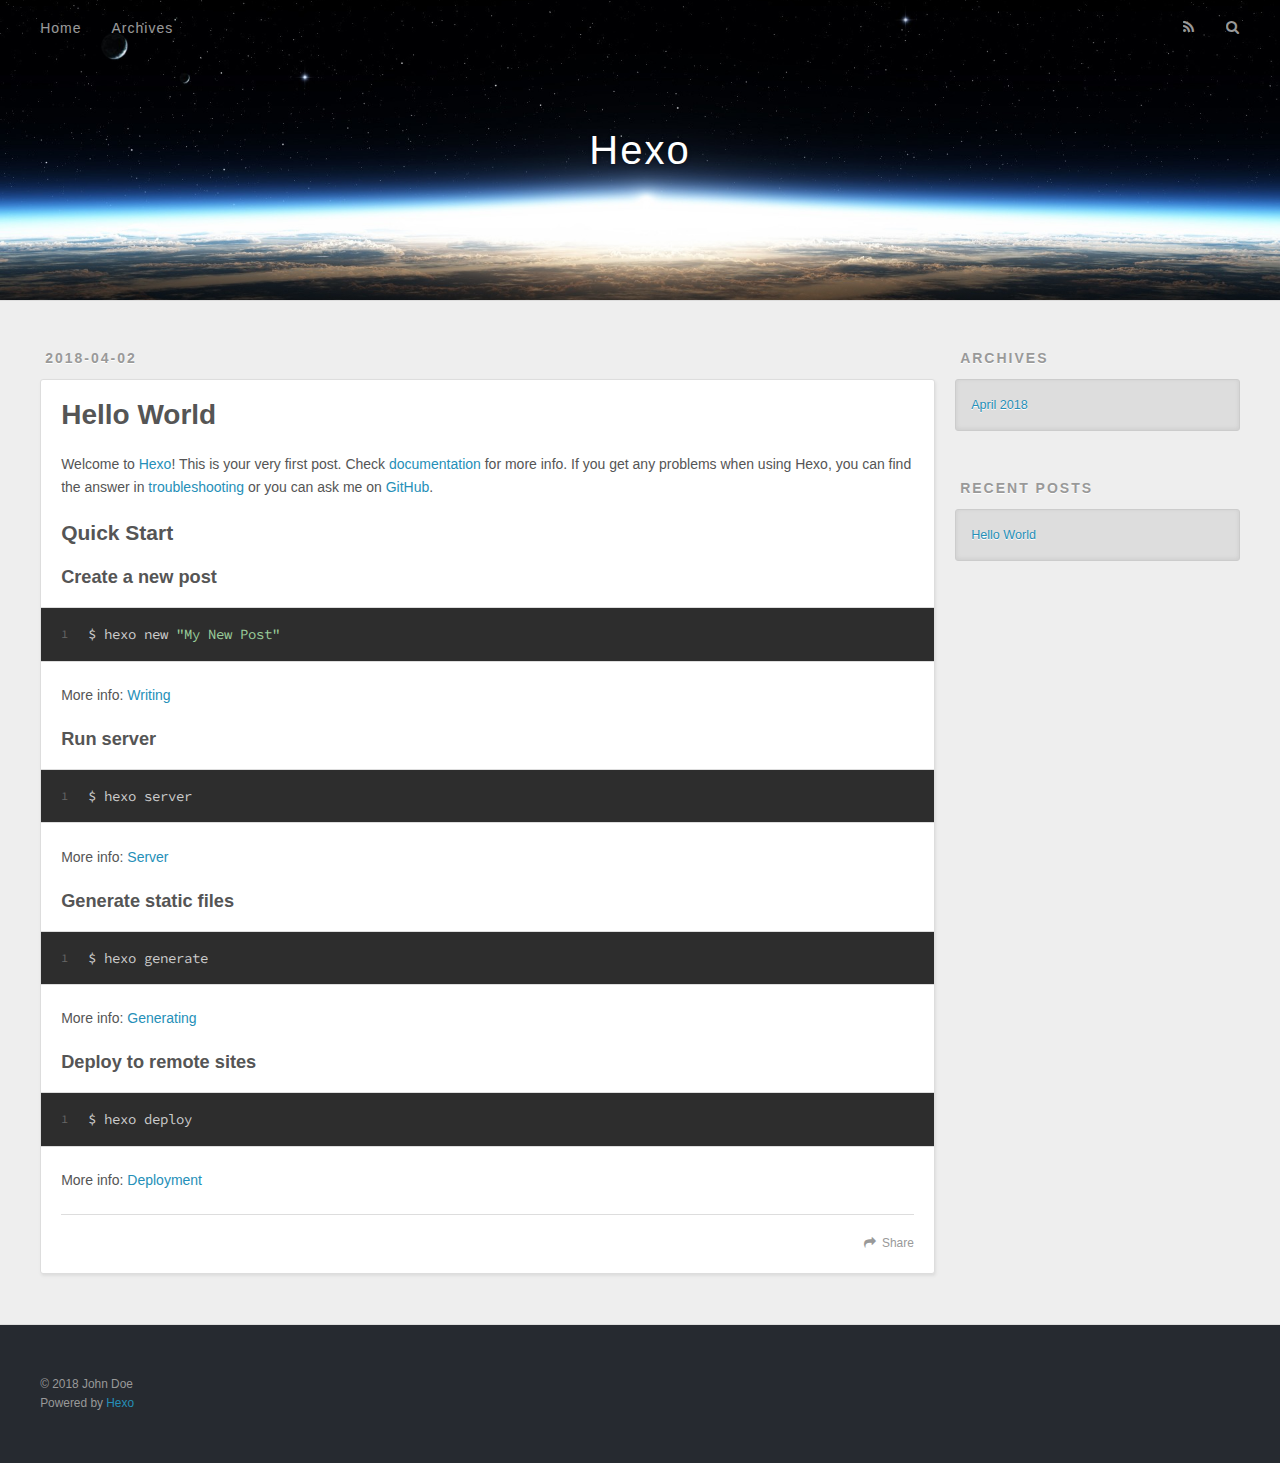
==== index.html @ 33c856c6 "Site updated: 2018-04-02 13:16:21" ====
<!DOCTYPE html>
<html>
<head>
  <meta charset="utf-8">
  

  
  <title>Hexo</title>
  <meta name="viewport" content="width=device-width, initial-scale=1, maximum-scale=1">
  <meta property="og:type" content="website">
<meta property="og:title" content="Hexo">
<meta property="og:url" content="http://yoursite.com/index.html">
<meta property="og:site_name" content="Hexo">
<meta property="og:locale" content="default">
<meta name="twitter:card" content="summary">
<meta name="twitter:title" content="Hexo">
  
    <link rel="alternate" href="/atom.xml" title="Hexo" type="application/atom+xml">
  
  
    <link rel="icon" href="/favicon.png">
  
  
    <link href="//fonts.googleapis.com/css?family=Source+Code+Pro" rel="stylesheet" type="text/css">
  
  <link rel="stylesheet" href="/css/style.css">
</head>

<body>
  <div id="container">
    <div id="wrap">
      <header id="header">
  <div id="banner"></div>
  <div id="header-outer" class="outer">
    <div id="header-title" class="inner">
      <h1 id="logo-wrap">
        <a href="/" id="logo">Hexo</a>
      </h1>
      
    </div>
    <div id="header-inner" class="inner">
      <nav id="main-nav">
        <a id="main-nav-toggle" class="nav-icon"></a>
        
          <a class="main-nav-link" href="/">Home</a>
        
          <a class="main-nav-link" href="/archives">Archives</a>
        
      </nav>
      <nav id="sub-nav">
        
          <a id="nav-rss-link" class="nav-icon" href="/atom.xml" title="RSS Feed"></a>
        
        <a id="nav-search-btn" class="nav-icon" title="Search"></a>
      </nav>
      <div id="search-form-wrap">
        <form action="//google.com/search" method="get" accept-charset="UTF-8" class="search-form"><input type="search" name="q" class="search-form-input" placeholder="Search"><button type="submit" class="search-form-submit">&#xF002;</button><input type="hidden" name="sitesearch" value="http://yoursite.com"></form>
      </div>
    </div>
  </div>
</header>
      <div class="outer">
        <section id="main">
  
    <article id="post-hello-world" class="article article-type-post" itemscope itemprop="blogPost">
  <div class="article-meta">
    <a href="/2018/04/02/hello-world/" class="article-date">
  <time datetime="2018-04-02T04:50:58.393Z" itemprop="datePublished">2018-04-02</time>
</a>
    
  </div>
  <div class="article-inner">
    
    
      <header class="article-header">
        
  
    <h1 itemprop="name">
      <a class="article-title" href="/2018/04/02/hello-world/">Hello World</a>
    </h1>
  

      </header>
    
    <div class="article-entry" itemprop="articleBody">
      
        <p>Welcome to <a href="https://hexo.io/" target="_blank" rel="noopener">Hexo</a>! This is your very first post. Check <a href="https://hexo.io/docs/" target="_blank" rel="noopener">documentation</a> for more info. If you get any problems when using Hexo, you can find the answer in <a href="https://hexo.io/docs/troubleshooting.html" target="_blank" rel="noopener">troubleshooting</a> or you can ask me on <a href="https://github.com/hexojs/hexo/issues" target="_blank" rel="noopener">GitHub</a>.</p>
<h2 id="Quick-Start"><a href="#Quick-Start" class="headerlink" title="Quick Start"></a>Quick Start</h2><h3 id="Create-a-new-post"><a href="#Create-a-new-post" class="headerlink" title="Create a new post"></a>Create a new post</h3><figure class="highlight bash"><table><tr><td class="gutter"><pre><span class="line">1</span><br></pre></td><td class="code"><pre><span class="line">$ hexo new <span class="string">"My New Post"</span></span><br></pre></td></tr></table></figure>
<p>More info: <a href="https://hexo.io/docs/writing.html" target="_blank" rel="noopener">Writing</a></p>
<h3 id="Run-server"><a href="#Run-server" class="headerlink" title="Run server"></a>Run server</h3><figure class="highlight bash"><table><tr><td class="gutter"><pre><span class="line">1</span><br></pre></td><td class="code"><pre><span class="line">$ hexo server</span><br></pre></td></tr></table></figure>
<p>More info: <a href="https://hexo.io/docs/server.html" target="_blank" rel="noopener">Server</a></p>
<h3 id="Generate-static-files"><a href="#Generate-static-files" class="headerlink" title="Generate static files"></a>Generate static files</h3><figure class="highlight bash"><table><tr><td class="gutter"><pre><span class="line">1</span><br></pre></td><td class="code"><pre><span class="line">$ hexo generate</span><br></pre></td></tr></table></figure>
<p>More info: <a href="https://hexo.io/docs/generating.html" target="_blank" rel="noopener">Generating</a></p>
<h3 id="Deploy-to-remote-sites"><a href="#Deploy-to-remote-sites" class="headerlink" title="Deploy to remote sites"></a>Deploy to remote sites</h3><figure class="highlight bash"><table><tr><td class="gutter"><pre><span class="line">1</span><br></pre></td><td class="code"><pre><span class="line">$ hexo deploy</span><br></pre></td></tr></table></figure>
<p>More info: <a href="https://hexo.io/docs/deployment.html" target="_blank" rel="noopener">Deployment</a></p>

      
    </div>
    <footer class="article-footer">
      <a data-url="http://yoursite.com/2018/04/02/hello-world/" data-id="cjfhs3xz0000000vceqm53twm" class="article-share-link">Share</a>
      
      
    </footer>
  </div>
  
</article>


  


</section>
        
          <aside id="sidebar">
  
    

  
    

  
    
  
    
  <div class="widget-wrap">
    <h3 class="widget-title">Archives</h3>
    <div class="widget">
      <ul class="archive-list"><li class="archive-list-item"><a class="archive-list-link" href="/archives/2018/04/">April 2018</a></li></ul>
    </div>
  </div>


  
    
  <div class="widget-wrap">
    <h3 class="widget-title">Recent Posts</h3>
    <div class="widget">
      <ul>
        
          <li>
            <a href="/2018/04/02/hello-world/">Hello World</a>
          </li>
        
      </ul>
    </div>
  </div>

  
</aside>
        
      </div>
      <footer id="footer">
  
  <div class="outer">
    <div id="footer-info" class="inner">
      &copy; 2018 John Doe<br>
      Powered by <a href="http://hexo.io/" target="_blank">Hexo</a>
    </div>
  </div>
</footer>
    </div>
    <nav id="mobile-nav">
  
    <a href="/" class="mobile-nav-link">Home</a>
  
    <a href="/archives" class="mobile-nav-link">Archives</a>
  
</nav>
    

<script src="//ajax.googleapis.com/ajax/libs/jquery/2.0.3/jquery.min.js"></script>


  <link rel="stylesheet" href="/fancybox/jquery.fancybox.css">
  <script src="/fancybox/jquery.fancybox.pack.js"></script>


<script src="/js/script.js"></script>



  </div>
</body>
</html>
---- css/style.css ----
body {
  width: 100%;
}
body:before,
body:after {
  content: "";
  display: table;
}
body:after {
  clear: both;
}
html,
body,
div,
span,
applet,
object,
iframe,
h1,
h2,
h3,
h4,
h5,
h6,
p,
blockquote,
pre,
a,
abbr,
acronym,
address,
big,
cite,
code,
del,
dfn,
em,
img,
ins,
kbd,
q,
s,
samp,
small,
strike,
strong,
sub,
sup,
tt,
var,
dl,
dt,
dd,
ol,
ul,
li,
fieldset,
form,
label,
legend,
table,
caption,
tbody,
tfoot,
thead,
tr,
th,
td {
  margin: 0;
  padding: 0;
  border: 0;
  outline: 0;
  font-weight: inherit;
  font-style: inherit;
  font-family: inherit;
  font-size: 100%;
  vertical-align: baseline;
}
body {
  line-height: 1;
  color: #000;
  background: #fff;
}
ol,
ul {
  list-style: none;
}
table {
  border-collapse: separate;
  border-spacing: 0;
  vertical-align: middle;
}
caption,
th,
td {
  text-align: left;
  font-weight: normal;
  vertical-align: middle;
}
a img {
  border: none;
}
input,
button {
  margin: 0;
  padding: 0;
}
input::-moz-focus-inner,
button::-moz-focus-inner {
  border: 0;
  padding: 0;
}
@font-face {
  font-family: FontAwesome;
  font-style: normal;
  font-weight: normal;
  src: url("fonts/fontawesome-webfont.eot?v=#4.0.3");
  src: url("fonts/fontawesome-webfont.eot?#iefix&v=#4.0.3") format("embedded-opentype"), url("fonts/fontawesome-webfont.woff?v=#4.0.3") format("woff"), url("fonts/fontawesome-webfont.ttf?v=#4.0.3") format("truetype"), url("fonts/fontawesome-webfont.svg#fontawesomeregular?v=#4.0.3") format("svg");
}
html,
body,
#container {
  height: 100%;
}
body {
  background: #eee;
  font: 14px -apple-system, BlinkMacSystemFont, "Segoe UI", "Roboto", "Oxygen", "Ubuntu", "Cantarell", "Fira Sans", "Droid Sans", "Helvetica Neue", sans-serif;
  -webkit-text-size-adjust: 100%;
}
.outer {
  max-width: 1220px;
  margin: 0 auto;
  padding: 0 20px;
}
.outer:before,
.outer:after {
  content: "";
  display: table;
}
.outer:after {
  clear: both;
}
.inner {
  display: inline;
  float: left;
  width: 98.33333333333333%;
  margin: 0 0.833333333333333%;
}
.left,
.alignleft {
  float: left;
}
.right,
.alignright {
  float: right;
}
.clear {
  clear: both;
}
#container {
  position: relative;
}
.mobile-nav-on {
  overflow: hidden;
}
#wrap {
  height: 100%;
  width: 100%;
  position: absolute;
  top: 0;
  left: 0;
  -webkit-transition: 0.2s ease-out;
  -moz-transition: 0.2s ease-out;
  -ms-transition: 0.2s ease-out;
  transition: 0.2s ease-out;
  z-index: 1;
  background: #eee;
}
.mobile-nav-on #wrap {
  left: 280px;
}
@media screen and (min-width: 768px) {
  #main {
    display: inline;
    float: left;
    width: 73.33333333333333%;
    margin: 0 0.833333333333333%;
  }
}
.article-date,
.article-category-link,
.archive-year,
.widget-title {
  text-decoration: none;
  text-transform: uppercase;
  letter-spacing: 2px;
  color: #999;
  margin-bottom: 1em;
  margin-left: 5px;
  line-height: 1em;
  text-shadow: 0 1px #fff;
  font-weight: bold;
}
.article-inner,
.archive-article-inner {
  background: #fff;
  -webkit-box-shadow: 1px 2px 3px #ddd;
  box-shadow: 1px 2px 3px #ddd;
  border: 1px solid #ddd;
  border-radius: 3px;
}
.article-entry h1,
.widget h1 {
  font-size: 2em;
}
.article-entry h2,
.widget h2 {
  font-size: 1.5em;
}
.article-entry h3,
.widget h3 {
  font-size: 1.3em;
}
.article-entry h4,
.widget h4 {
  font-size: 1.2em;
}
.article-entry h5,
.widget h5 {
  font-size: 1em;
}
.article-entry h6,
.widget h6 {
  font-size: 1em;
  color: #999;
}
.article-entry hr,
.widget hr {
  border: 1px dashed #ddd;
}
.article-entry strong,
.widget strong {
  font-weight: bold;
}
.article-entry em,
.widget em,
.article-entry cite,
.widget cite {
  font-style: italic;
}
.article-entry sup,
.widget sup,
.article-entry sub,
.widget sub {
  font-size: 0.75em;
  line-height: 0;
  position: relative;
  vertical-align: baseline;
}
.article-entry sup,
.widget sup {
  top: -0.5em;
}
.article-entry sub,
.widget sub {
  bottom: -0.2em;
}
.article-entry small,
.widget small {
  font-size: 0.85em;
}
.article-entry acronym,
.widget acronym,
.article-entry abbr,
.widget abbr {
  border-bottom: 1px dotted;
}
.article-entry ul,
.widget ul,
.article-entry ol,
.widget ol,
.article-entry dl,
.widget dl {
  margin: 0 20px;
  line-height: 1.6em;
}
.article-entry ul ul,
.widget ul ul,
.article-entry ol ul,
.widget ol ul,
.article-entry ul ol,
.widget ul ol,
.article-entry ol ol,
.widget ol ol {
  margin-top: 0;
  margin-bottom: 0;
}
.article-entry ul,
.widget ul {
  list-style: disc;
}
.article-entry ol,
.widget ol {
  list-style: decimal;
}
.article-entry dt,
.widget dt {
  font-weight: bold;
}
#header {
  height: 300px;
  position: relative;
  border-bottom: 1px solid #ddd;
}
#header:before,
#header:after {
  content: "";
  position: absolute;
  left: 0;
  right: 0;
  height: 40px;
}
#header:before {
  top: 0;
  background: -webkit-linear-gradient(rgba(0,0,0,0.2), transparent);
  background: -moz-linear-gradient(rgba(0,0,0,0.2), transparent);
  background: -ms-linear-gradient(rgba(0,0,0,0.2), transparent);
  background: linear-gradient(rgba(0,0,0,0.2), transparent);
}
#header:after {
  bottom: 0;
  background: -webkit-linear-gradient(transparent, rgba(0,0,0,0.2));
  background: -moz-linear-gradient(transparent, rgba(0,0,0,0.2));
  background: -ms-linear-gradient(transparent, rgba(0,0,0,0.2));
  background: linear-gradient(transparent, rgba(0,0,0,0.2));
}
#header-outer {
  height: 100%;
  position: relative;
}
#header-inner {
  position: relative;
  overflow: hidden;
}
#banner {
  position: absolute;
  top: 0;
  left: 0;
  width: 100%;
  height: 100%;
  background: url("images/banner.jpg") center #000;
  -webkit-background-size: cover;
  -moz-background-size: cover;
  background-size: cover;
  z-index: -1;
}
#header-title {
  text-align: center;
  height: 40px;
  position: absolute;
  top: 50%;
  left: 0;
  margin-top: -20px;
}
#logo,
#subtitle {
  text-decoration: none;
  color: #fff;
  font-weight: 300;
  text-shadow: 0 1px 4px rgba(0,0,0,0.3);
}
#logo {
  font-size: 40px;
  line-height: 40px;
  letter-spacing: 2px;
}
#subtitle {
  font-size: 16px;
  line-height: 16px;
  letter-spacing: 1px;
}
#subtitle-wrap {
  margin-top: 16px;
}
#main-nav {
  float: left;
  margin-left: -15px;
}
.nav-icon,
.main-nav-link {
  float: left;
  color: #fff;
  opacity: 0.6;
  text-decoration: none;
  text-shadow: 0 1px rgba(0,0,0,0.2);
  -webkit-transition: opacity 0.2s;
  -moz-transition: opacity 0.2s;
  -ms-transition: opacity 0.2s;
  transition: opacity 0.2s;
  display: block;
  padding: 20px 15px;
}
.nav-icon:hover,
.main-nav-link:hover {
  opacity: 1;
}
.nav-icon {
  font-family: FontAwesome;
  text-align: center;
  font-size: 14px;
  width: 14px;
  height: 14px;
  padding: 20px 15px;
  position: relative;
  cursor: pointer;
}
.main-nav-link {
  font-weight: 300;
  letter-spacing: 1px;
}
@media screen and (max-width: 479px) {
  .main-nav-link {
    display: none;
  }
}
#main-nav-toggle {
  display: none;
}
#main-nav-toggle:before {
  content: "\f0c9";
}
@media screen and (max-width: 479px) {
  #main-nav-toggle {
    display: block;
  }
}
#sub-nav {
  float: right;
  margin-right: -15px;
}
#nav-rss-link:before {
  content: "\f09e";
}
#nav-search-btn:before {
  content: "\f002";
}
#search-form-wrap {
  position: absolute;
  top: 15px;
  width: 150px;
  height: 30px;
  right: -150px;
  opacity: 0;
  -webkit-transition: 0.2s ease-out;
  -moz-transition: 0.2s ease-out;
  -ms-transition: 0.2s ease-out;
  transition: 0.2s ease-out;
}
#search-form-wrap.on {
  opacity: 1;
  right: 0;
}
@media screen and (max-width: 479px) {
  #search-form-wrap {
    width: 100%;
    right: -100%;
  }
}
.search-form {
  position: absolute;
  top: 0;
  left: 0;
  right: 0;
  background: #fff;
  padding: 5px 15px;
  border-radius: 15px;
  -webkit-box-shadow: 0 0 10px rgba(0,0,0,0.3);
  box-shadow: 0 0 10px rgba(0,0,0,0.3);
}
.search-form-input {
  border: none;
  background: none;
  color: #555;
  width: 100%;
  font: 13px -apple-system, BlinkMacSystemFont, "Segoe UI", "Roboto", "Oxygen", "Ubuntu", "Cantarell", "Fira Sans", "Droid Sans", "Helvetica Neue", sans-serif;
  outline: none;
}
.search-form-input::-webkit-search-results-decoration,
.search-form-input::-webkit-search-cancel-button {
  -webkit-appearance: none;
}
.search-form-submit {
  position: absolute;
  top: 50%;
  right: 10px;
  margin-top: -7px;
  font: 13px FontAwesome;
  border: none;
  background: none;
  color: #bbb;
  cursor: pointer;
}
.search-form-submit:hover,
.search-form-submit:focus {
  color: #777;
}
.article {
  margin: 50px 0;
}
.article-inner {
  overflow: hidden;
}
.article-meta:before,
.article-meta:after {
  content: "";
  display: table;
}
.article-meta:after {
  clear: both;
}
.article-date {
  float: left;
}
.article-category {
  float: left;
  line-height: 1em;
  color: #ccc;
  text-shadow: 0 1px #fff;
  margin-left: 8px;
}
.article-category:before {
  content: "\2022";
}
.article-category-link {
  margin: 0 12px 1em;
}
.article-header {
  padding: 20px 20px 0;
}
.article-title {
  text-decoration: none;
  font-size: 2em;
  font-weight: bold;
  color: #555;
  line-height: 1.1em;
  -webkit-transition: color 0.2s;
  -moz-transition: color 0.2s;
  -ms-transition: color 0.2s;
  transition: color 0.2s;
}
a.article-title:hover {
  color: #258fb8;
}
.article-entry {
  color: #555;
  padding: 0 20px;
}
.article-entry:before,
.article-entry:after {
  content: "";
  display: table;
}
.article-entry:after {
  clear: both;
}
.article-entry p,
.article-entry table {
  line-height: 1.6em;
  margin: 1.6em 0;
}
.article-entry h1,
.article-entry h2,
.article-entry h3,
.article-entry h4,
.article-entry h5,
.article-entry h6 {
  font-weight: bold;
}
.article-entry h1,
.article-entry h2,
.article-entry h3,
.article-entry h4,
.article-entry h5,
.article-entry h6 {
  line-height: 1.1em;
  margin: 1.1em 0;
}
.article-entry a {
  color: #258fb8;
  text-decoration: none;
}
.article-entry a:hover {
  text-decoration: underline;
}
.article-entry ul,
.article-entry ol,
.article-entry dl {
  margin-top: 1.6em;
  margin-bottom: 1.6em;
}
.article-entry img,
.article-entry video {
  max-width: 100%;
  height: auto;
  display: block;
  margin: auto;
}
.article-entry iframe {
  border: none;
}
.article-entry table {
  width: 100%;
  border-collapse: collapse;
  border-spacing: 0;
}
.article-entry th {
  font-weight: bold;
  border-bottom: 3px solid #ddd;
  padding-bottom: 0.5em;
}
.article-entry td {
  border-bottom: 1px solid #ddd;
  padding: 10px 0;
}
.article-entry blockquote {
  font-family: Georgia, "Times New Roman", serif;
  font-size: 1.4em;
  margin: 1.6em 20px;
  text-align: center;
}
.article-entry blockquote footer {
  font-size: 14px;
  margin: 1.6em 0;
  font-family: -apple-system, BlinkMacSystemFont, "Segoe UI", "Roboto", "Oxygen", "Ubuntu", "Cantarell", "Fira Sans", "Droid Sans", "Helvetica Neue", sans-serif;
}
.article-entry blockquote footer cite:before {
  content: "—";
  padding: 0 0.5em;
}
.article-entry .pullquote {
  text-align: left;
  width: 45%;
  margin: 0;
}
.article-entry .pullquote.left {
  margin-left: 0.5em;
  margin-right: 1em;
}
.article-entry .pullquote.right {
  margin-right: 0.5em;
  margin-left: 1em;
}
.article-entry .caption {
  color: #999;
  display: block;
  font-size: 0.9em;
  margin-top: 0.5em;
  position: relative;
  text-align: center;
}
.article-entry .video-container {
  position: relative;
  padding-top: 56.25%;
  height: 0;
  overflow: hidden;
}
.article-entry .video-container iframe,
.article-entry .video-container object,
.article-entry .video-container embed {
  position: absolute;
  top: 0;
  left: 0;
  width: 100%;
  height: 100%;
  margin-top: 0;
}
.article-more-link a {
  display: inline-block;
  line-height: 1em;
  padding: 6px 15px;
  border-radius: 15px;
  background: #eee;
  color: #999;
  text-shadow: 0 1px #fff;
  text-decoration: none;
}
.article-more-link a:hover {
  background: #258fb8;
  color: #fff;
  text-decoration: none;
  text-shadow: 0 1px #1e7293;
}
.article-footer {
  font-size: 0.85em;
  line-height: 1.6em;
  border-top: 1px solid #ddd;
  padding-top: 1.6em;
  margin: 0 20px 20px;
}
.article-footer:before,
.article-footer:after {
  content: "";
  display: table;
}
.article-footer:after {
  clear: both;
}
.article-footer a {
  color: #999;
  text-decoration: none;
}
.article-footer a:hover {
  color: #555;
}
.article-tag-list-item {
  float: left;
  margin-right: 10px;
}
.article-tag-list-link:before {
  content: "#";
}
.article-comment-link {
  float: right;
}
.article-comment-link:before {
  content: "\f075";
  font-family: FontAwesome;
  padding-right: 8px;
}
.article-share-link {
  cursor: pointer;
  float: right;
  margin-left: 20px;
}
.article-share-link:before {
  content: "\f064";
  font-family: FontAwesome;
  padding-right: 6px;
}
#article-nav {
  position: relative;
}
#article-nav:before,
#article-nav:after {
  content: "";
  display: table;
}
#article-nav:after {
  clear: both;
}
@media screen and (min-width: 768px) {
  #article-nav {
    margin: 50px 0;
  }
  #article-nav:before {
    width: 8px;
    height: 8px;
    position: absolute;
    top: 50%;
    left: 50%;
    margin-top: -4px;
    margin-left: -4px;
    content: "";
    border-radius: 50%;
    background: #ddd;
    -webkit-box-shadow: 0 1px 2px #fff;
    box-shadow: 0 1px 2px #fff;
  }
}
.article-nav-link-wrap {
  text-decoration: none;
  text-shadow: 0 1px #fff;
  color: #999;
  -webkit-box-sizing: border-box;
  -moz-box-sizing: border-box;
  box-sizing: border-box;
  margin-top: 50px;
  text-align: center;
  display: block;
}
.article-nav-link-wrap:hover {
  color: #555;
}
@media screen and (min-width: 768px) {
  .article-nav-link-wrap {
    width: 50%;
    margin-top: 0;
  }
}
@media screen and (min-width: 768px) {
  #article-nav-newer {
    float: left;
    text-align: right;
    padding-right: 20px;
  }
}
@media screen and (min-width: 768px) {
  #article-nav-older {
    float: right;
    text-align: left;
    padding-left: 20px;
  }
}
.article-nav-caption {
  text-transform: uppercase;
  letter-spacing: 2px;
  color: #ddd;
  line-height: 1em;
  font-weight: bold;
}
#article-nav-newer .article-nav-caption {
  margin-right: -2px;
}
.article-nav-title {
  font-size: 0.85em;
  line-height: 1.6em;
  margin-top: 0.5em;
}
.article-share-box {
  position: absolute;
  display: none;
  background: #fff;
  -webkit-box-shadow: 1px 2px 10px rgba(0,0,0,0.2);
  box-shadow: 1px 2px 10px rgba(0,0,0,0.2);
  border-radius: 3px;
  margin-left: -145px;
  overflow: hidden;
  z-index: 1;
}
.article-share-box.on {
  display: block;
}
.article-share-input {
  width: 100%;
  background: none;
  -webkit-box-sizing: border-box;
  -moz-box-sizing: border-box;
  box-sizing: border-box;
  font: 14px -apple-system, BlinkMacSystemFont, "Segoe UI", "Roboto", "Oxygen", "Ubuntu", "Cantarell", "Fira Sans", "Droid Sans", "Helvetica Neue", sans-serif;
  padding: 0 15px;
  color: #555;
  outline: none;
  border: 1px solid #ddd;
  border-radius: 3px 3px 0 0;
  height: 36px;
  line-height: 36px;
}
.article-share-links {
  background: #eee;
}
.article-share-links:before,
.article-share-links:after {
  content: "";
  display: table;
}
.article-share-links:after {
  clear: both;
}
.article-share-twitter,
.article-share-facebook,
.article-share-pinterest,
.article-share-google {
  width: 50px;
  height: 36px;
  display: block;
  float: left;
  position: relative;
  color: #999;
  text-shadow: 0 1px #fff;
}
.article-share-twitter:before,
.article-share-facebook:before,
.article-share-pinterest:before,
.article-share-google:before {
  font-size: 20px;
  font-family: FontAwesome;
  width: 20px;
  height: 20px;
  position: absolute;
  top: 50%;
  left: 50%;
  margin-top: -10px;
  margin-left: -10px;
  text-align: center;
}
.article-share-twitter:hover,
.article-share-facebook:hover,
.article-share-pinterest:hover,
.article-share-google:hover {
  color: #fff;
}
.article-share-twitter:before {
  content: "\f099";
}
.article-share-twitter:hover {
  background: #00aced;
  text-shadow: 0 1px #008abe;
}
.article-share-facebook:before {
  content: "\f09a";
}
.article-share-facebook:hover {
  background: #3b5998;
  text-shadow: 0 1px #2f477a;
}
.article-share-pinterest:before {
  content: "\f0d2";
}
.article-share-pinterest:hover {
  background: #cb2027;
  text-shadow: 0 1px #a21a1f;
}
.article-share-google:before {
  content: "\f0d5";
}
.article-share-google:hover {
  background: #dd4b39;
  text-shadow: 0 1px #be3221;
}
.article-gallery {
  background: #000;
  position: relative;
}
.article-gallery-photos {
  position: relative;
  overflow: hidden;
}
.article-gallery-img {
  display: none;
  max-width: 100%;
}
.article-gallery-img:first-child {
  display: block;
}
.article-gallery-img.loaded {
  position: absolute;
  display: block;
}
.article-gallery-img img {
  display: block;
  max-width: 100%;
  margin: 0 auto;
}
#comments {
  background: #fff;
  -webkit-box-shadow: 1px 2px 3px #ddd;
  box-shadow: 1px 2px 3px #ddd;
  padding: 20px;
  border: 1px solid #ddd;
  border-radius: 3px;
  margin: 50px 0;
}
#comments a {
  color: #258fb8;
}
.archives-wrap {
  margin: 50px 0;
}
.archives:before,
.archives:after {
  content: "";
  display: table;
}
.archives:after {
  clear: both;
}
.archive-year-wrap {
  margin-bottom: 1em;
}
.archives {
  -webkit-column-gap: 10px;
  -moz-column-gap: 10px;
  column-gap: 10px;
}
@media screen and (min-width: 480px) and (max-width: 767px) {
  .archives {
    -webkit-column-count: 2;
    -moz-column-count: 2;
    column-count: 2;
  }
}
@media screen and (min-width: 768px) {
  .archives {
    -webkit-column-count: 3;
    -moz-column-count: 3;
    column-count: 3;
  }
}
.archive-article {
  -webkit-column-break-inside: avoid;
  page-break-inside: avoid;
  overflow: hidden;
  break-inside: avoid-column;
}
.archive-article-inner {
  padding: 10px;
  margin-bottom: 15px;
}
.archive-article-title {
  text-decoration: none;
  font-weight: bold;
  color: #555;
  -webkit-transition: color 0.2s;
  -moz-transition: color 0.2s;
  -ms-transition: color 0.2s;
  transition: color 0.2s;
  line-height: 1.6em;
}
.archive-article-title:hover {
  color: #258fb8;
}
.archive-article-footer {
  margin-top: 1em;
}
.archive-article-date {
  color: #999;
  text-decoration: none;
  font-size: 0.85em;
  line-height: 1em;
  margin-bottom: 0.5em;
  display: block;
}
#page-nav {
  margin: 50px auto;
  background: #fff;
  -webkit-box-shadow: 1px 2px 3px #ddd;
  box-shadow: 1px 2px 3px #ddd;
  border: 1px solid #ddd;
  border-radius: 3px;
  text-align: center;
  color: #999;
  overflow: hidden;
}
#page-nav:before,
#page-nav:after {
  content: "";
  display: table;
}
#page-nav:after {
  clear: both;
}
#page-nav a,
#page-nav span {
  padding: 10px 20px;
  line-height: 1;
  height: 2ex;
}
#page-nav a {
  color: #999;
  text-decoration: none;
}
#page-nav a:hover {
  background: #999;
  color: #fff;
}
#page-nav .prev {
  float: left;
}
#page-nav .next {
  float: right;
}
#page-nav .page-number {
  display: inline-block;
}
@media screen and (max-width: 479px) {
  #page-nav .page-number {
    display: none;
  }
}
#page-nav .current {
  color: #555;
  font-weight: bold;
}
#page-nav .space {
  color: #ddd;
}
#footer {
  background: #262a30;
  padding: 50px 0;
  border-top: 1px solid #ddd;
  color: #999;
}
#footer a {
  color: #258fb8;
  text-decoration: none;
}
#footer a:hover {
  text-decoration: underline;
}
#footer-info {
  line-height: 1.6em;
  font-size: 0.85em;
}
.article-entry pre,
.article-entry .highlight {
  background: #2d2d2d;
  margin: 0 -20px;
  padding: 15px 20px;
  border-style: solid;
  border-color: #ddd;
  border-width: 1px 0;
  overflow: auto;
  color: #ccc;
  line-height: 22.400000000000002px;
}
.article-entry .highlight .gutter pre,
.article-entry .gist .gist-file .gist-data .line-numbers {
  color: #666;
  font-size: 0.85em;
}
.article-entry pre,
.article-entry code {
  font-family: "Source Code Pro", Consolas, Monaco, Menlo, Consolas, monospace;
}
.article-entry code {
  background: #eee;
  text-shadow: 0 1px #fff;
  padding: 0 0.3em;
}
.article-entry pre code {
  background: none;
  text-shadow: none;
  padding: 0;
}
.article-entry .highlight pre {
  border: none;
  margin: 0;
  padding: 0;
}
.article-entry .highlight table {
  margin: 0;
  width: auto;
}
.article-entry .highlight td {
  border: none;
  padding: 0;
}
.article-entry .highlight figcaption {
  font-size: 0.85em;
  color: #999;
  line-height: 1em;
  margin-bottom: 1em;
}
.article-entry .highlight figcaption:before,
.article-entry .highlight figcaption:after {
  content: "";
  display: table;
}
.article-entry .highlight figcaption:after {
  clear: both;
}
.article-entry .highlight figcaption a {
  float: right;
}
.article-entry .highlight .gutter pre {
  text-align: right;
  padding-right: 20px;
}
.article-entry .highlight .line {
  height: 22.400000000000002px;
}
.article-entry .highlight .line.marked {
  background: #515151;
}
.article-entry .gist {
  margin: 0 -20px;
  border-style: solid;
  border-color: #ddd;
  border-width: 1px 0;
  background: #2d2d2d;
  padding: 15px 20px 15px 0;
}
.article-entry .gist .gist-file {
  border: none;
  font-family: "Source Code Pro", Consolas, Monaco, Menlo, Consolas, monospace;
  margin: 0;
}
.article-entry .gist .gist-file .gist-data {
  background: none;
  border: none;
}
.article-entry .gist .gist-file .gist-data .line-numbers {
  background: none;
  border: none;
  padding: 0 20px 0 0;
}
.article-entry .gist .gist-file .gist-data .line-data {
  padding: 0 !important;
}
.article-entry .gist .gist-file .highlight {
  margin: 0;
  padding: 0;
  border: none;
}
.article-entry .gist .gist-file .gist-meta {
  background: #2d2d2d;
  color: #999;
  font: 0.85em -apple-system, BlinkMacSystemFont, "Segoe UI", "Roboto", "Oxygen", "Ubuntu", "Cantarell", "Fira Sans", "Droid Sans", "Helvetica Neue", sans-serif;
  text-shadow: 0 0;
  padding: 0;
  margin-top: 1em;
  margin-left: 20px;
}
.article-entry .gist .gist-file .gist-meta a {
  color: #258fb8;
  font-weight: normal;
}
.article-entry .gist .gist-file .gist-meta a:hover {
  text-decoration: underline;
}
pre .comment,
pre .title {
  color: #999;
}
pre .variable,
pre .attribute,
pre .tag,
pre .regexp,
pre .ruby .constant,
pre .xml .tag .title,
pre .xml .pi,
pre .xml .doctype,
pre .html .doctype,
pre .css .id,
pre .css .class,
pre .css .pseudo {
  color: #f2777a;
}
pre .number,
pre .preprocessor,
pre .built_in,
pre .literal,
pre .params,
pre .constant {
  color: #f99157;
}
pre .class,
pre .ruby .class .title,
pre .css .rules .attribute {
  color: #9c9;
}
pre .string,
pre .value,
pre .inheritance,
pre .header,
pre .ruby .symbol,
pre .xml .cdata {
  color: #9c9;
}
pre .css .hexcolor {
  color: #6cc;
}
pre .function,
pre .python .decorator,
pre .python .title,
pre .ruby .function .title,
pre .ruby .title .keyword,
pre .perl .sub,
pre .javascript .title,
pre .coffeescript .title {
  color: #69c;
}
pre .keyword,
pre .javascript .function {
  color: #c9c;
}
@media screen and (max-width: 479px) {
  #mobile-nav {
    position: absolute;
    top: 0;
    left: 0;
    width: 280px;
    height: 100%;
    background: #191919;
    border-right: 1px solid #fff;
  }
}
@media screen and (max-width: 479px) {
  .mobile-nav-link {
    display: block;
    color: #999;
    text-decoration: none;
    padding: 15px 20px;
    font-weight: bold;
  }
  .mobile-nav-link:hover {
    color: #fff;
  }
}
@media screen and (min-width: 768px) {
  #sidebar {
    display: inline;
    float: left;
    width: 23.333333333333332%;
    margin: 0 0.833333333333333%;
  }
}
.widget-wrap {
  margin: 50px 0;
}
.widget {
  color: #777;
  text-shadow: 0 1px #fff;
  background: #ddd;
  -webkit-box-shadow: 0 -1px 4px #ccc inset;
  box-shadow: 0 -1px 4px #ccc inset;
  border: 1px solid #ccc;
  padding: 15px;
  border-radius: 3px;
}
.widget a {
  color: #258fb8;
  text-decoration: none;
}
.widget a:hover {
  text-decoration: underline;
}
.widget ul ul,
.widget ol ul,
.widget dl ul,
.widget ul ol,
.widget ol ol,
.widget dl ol,
.widget ul dl,
.widget ol dl,
.widget dl dl {
  margin-left: 15px;
  list-style: disc;
}
.widget {
  line-height: 1.6em;
  word-wrap: break-word;
  font-size: 0.9em;
}
.widget ul,
.widget ol {
  list-style: none;
  margin: 0;
}
.widget ul ul,
.widget ol ul,
.widget ul ol,
.widget ol ol {
  margin: 0 20px;
}
.widget ul ul,
.widget ol ul {
  list-style: disc;
}
.widget ul ol,
.widget ol ol {
  list-style: decimal;
}
.category-list-count,
.tag-list-count,
.archive-list-count {
  padding-left: 5px;
  color: #999;
  font-size: 0.85em;
}
.category-list-count:before,
.tag-list-count:before,
.archive-list-count:before {
  content: "(";
}
.category-list-count:after,
.tag-list-count:after,
.archive-list-count:after {
  content: ")";
}
.tagcloud a {
  margin-right: 5px;
  display: inline-block;
}
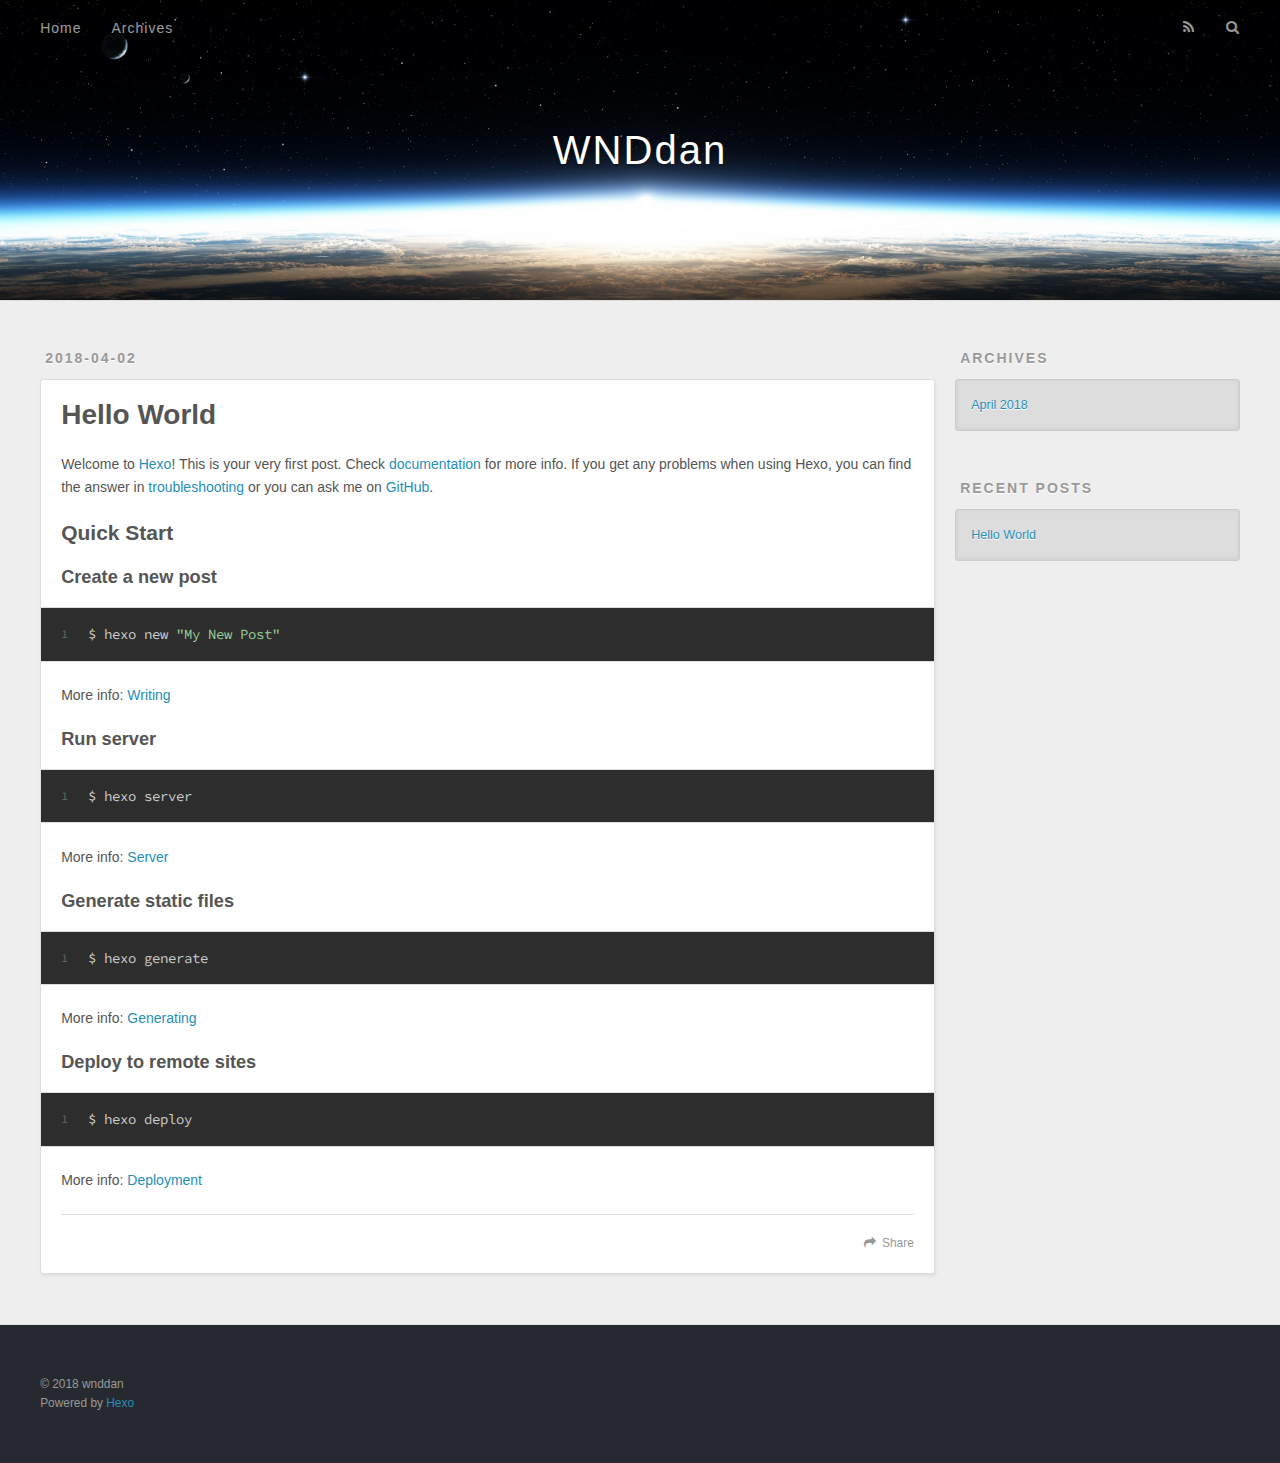
==== commit b9f07592: "Site updated: 2018-04-02 13:26:58" ====
--- a/index.html
+++ b/index.html
@@ -5,17 +5,17 @@
   
 
   
-  <title>Hexo</title>
+  <title>WNDdan</title>
   <meta name="viewport" content="width=device-width, initial-scale=1, maximum-scale=1">
   <meta property="og:type" content="website">
-<meta property="og:title" content="Hexo">
-<meta property="og:url" content="http://yoursite.com/index.html">
-<meta property="og:site_name" content="Hexo">
-<meta property="og:locale" content="default">
+<meta property="og:title" content="WNDdan">
+<meta property="og:url" content="http://blog.nmap.run/index.html">
+<meta property="og:site_name" content="WNDdan">
+<meta property="og:locale" content="zh-Hans">
 <meta name="twitter:card" content="summary">
-<meta name="twitter:title" content="Hexo">
+<meta name="twitter:title" content="WNDdan">
   
-    <link rel="alternate" href="/atom.xml" title="Hexo" type="application/atom+xml">
+    <link rel="alternate" href="/atom.xml" title="WNDdan" type="application/atom+xml">
   
   
     <link rel="icon" href="/favicon.png">
@@ -34,7 +34,7 @@
   <div id="header-outer" class="outer">
     <div id="header-title" class="inner">
       <h1 id="logo-wrap">
-        <a href="/" id="logo">Hexo</a>
+        <a href="/" id="logo">WNDdan</a>
       </h1>
       
     </div>
@@ -54,7 +54,7 @@
         <a id="nav-search-btn" class="nav-icon" title="Search"></a>
       </nav>
       <div id="search-form-wrap">
-        <form action="//google.com/search" method="get" accept-charset="UTF-8" class="search-form"><input type="search" name="q" class="search-form-input" placeholder="Search"><button type="submit" class="search-form-submit">&#xF002;</button><input type="hidden" name="sitesearch" value="http://yoursite.com"></form>
+        <form action="//google.com/search" method="get" accept-charset="UTF-8" class="search-form"><input type="search" name="q" class="search-form-input" placeholder="Search"><button type="submit" class="search-form-submit">&#xF002;</button><input type="hidden" name="sitesearch" value="http://blog.nmap.run"></form>
       </div>
     </div>
   </div>
@@ -97,7 +97,7 @@
       
     </div>
     <footer class="article-footer">
-      <a data-url="http://yoursite.com/2018/04/02/hello-world/" data-id="cjfhs3xz0000000vceqm53twm" class="article-share-link">Share</a>
+      <a data-url="http://blog.nmap.run/2018/04/02/hello-world/" data-id="cjfhsljr00000iwvcihcrdllm" class="article-share-link">Share</a>
       
       
     </footer>
@@ -153,7 +153,7 @@
   
   <div class="outer">
     <div id="footer-info" class="inner">
-      &copy; 2018 John Doe<br>
+      &copy; 2018 wnddan<br>
       Powered by <a href="http://hexo.io/" target="_blank">Hexo</a>
     </div>
   </div>
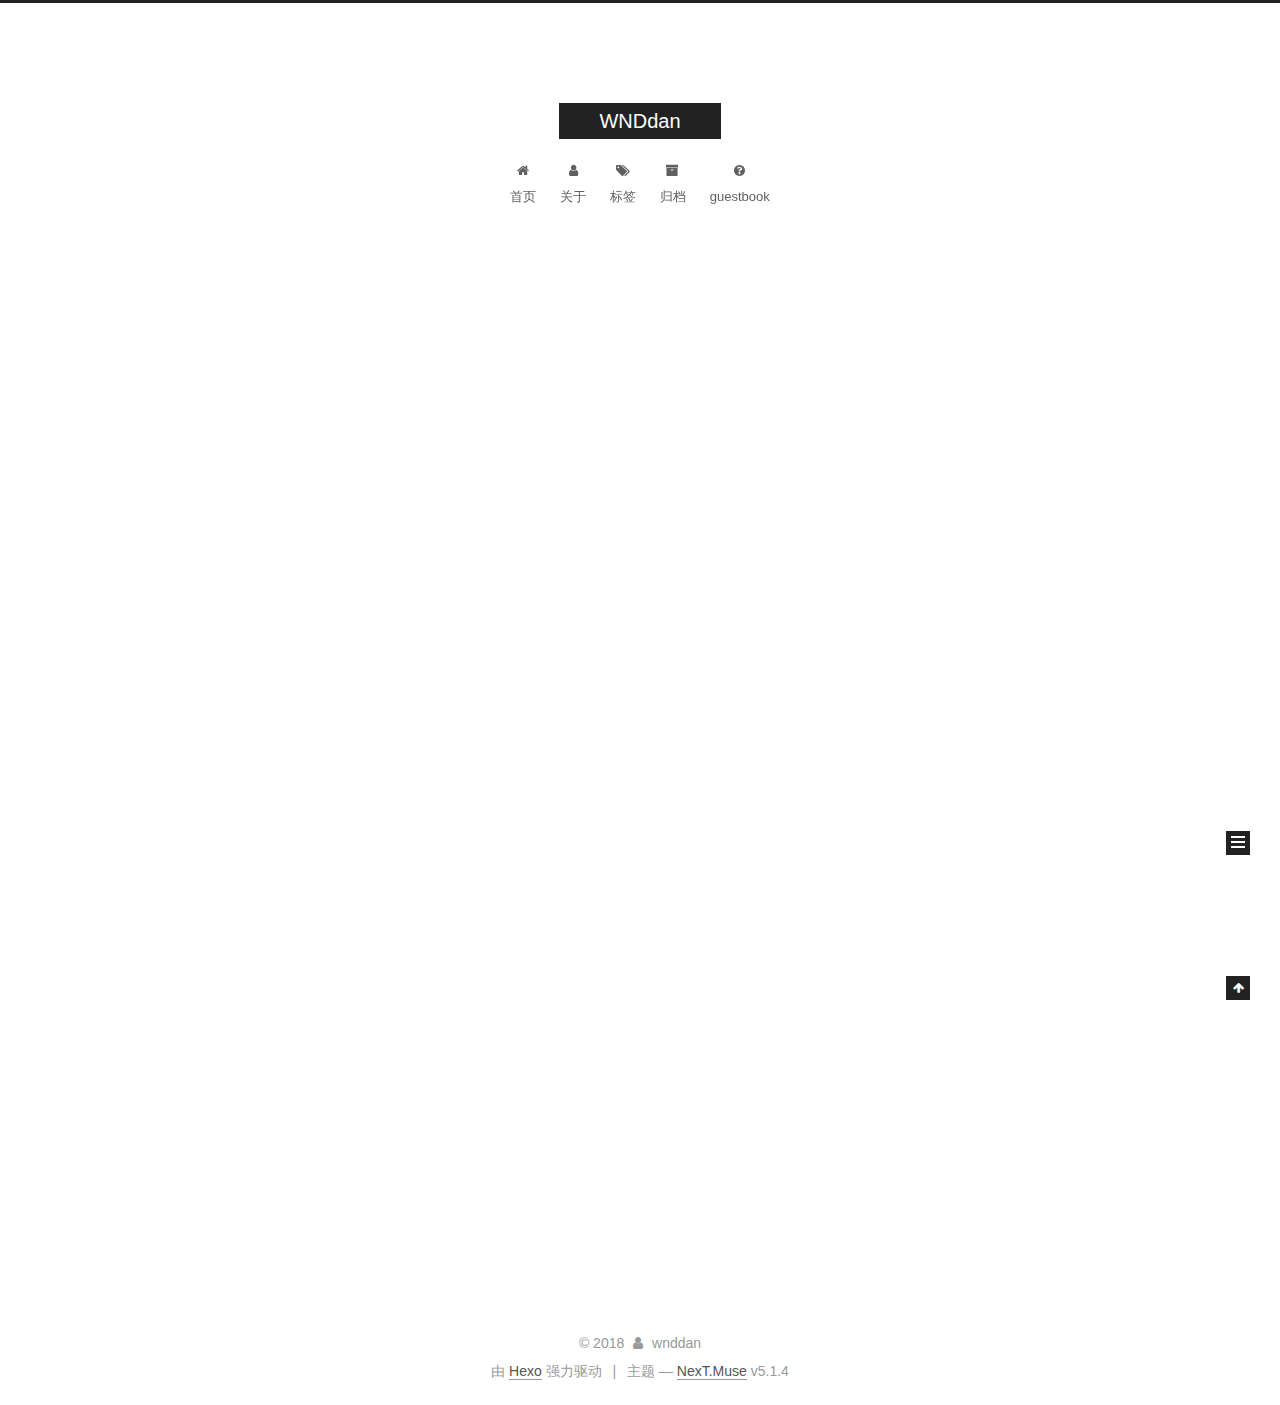
==== commit e78bc28f: "Site updated: 2018-04-02 13:41:29" ====
--- a/index.html
+++ b/index.html
@@ -1,90 +1,336 @@
 <!DOCTYPE html>
-<html>
+
+
+
+  
+
+
+<html class="theme-next muse use-motion" lang="zh-Hans">
 <head>
-  <meta charset="utf-8">
-  
-
-  
-  <title>WNDdan</title>
-  <meta name="viewport" content="width=device-width, initial-scale=1, maximum-scale=1">
-  <meta property="og:type" content="website">
+  <meta charset="UTF-8"/>
+<meta http-equiv="X-UA-Compatible" content="IE=edge" />
+<meta name="viewport" content="width=device-width, initial-scale=1, maximum-scale=1"/>
+<meta name="theme-color" content="#222">
+
+
+
+
+
+
+
+
+
+<meta http-equiv="Cache-Control" content="no-transform" />
+<meta http-equiv="Cache-Control" content="no-siteapp" />
+
+
+
+
+
+
+
+
+
+
+
+
+
+
+
+
+  
+  
+  <link href="/lib/fancybox/source/jquery.fancybox.css?v=2.1.5" rel="stylesheet" type="text/css" />
+
+
+
+
+
+
+
+<link href="/lib/font-awesome/css/font-awesome.min.css?v=4.6.2" rel="stylesheet" type="text/css" />
+
+<link href="/css/main.css?v=5.1.4" rel="stylesheet" type="text/css" />
+
+
+  <link rel="apple-touch-icon" sizes="180x180" href="/images/apple-touch-icon-next.png?v=5.1.4">
+
+
+  <link rel="icon" type="image/png" sizes="32x32" href="/images/favicon-32x32-next.png?v=5.1.4">
+
+
+  <link rel="icon" type="image/png" sizes="16x16" href="/images/favicon-16x16-next.png?v=5.1.4">
+
+
+  <link rel="mask-icon" href="/images/logo.svg?v=5.1.4" color="#222">
+
+
+
+
+
+  <meta name="keywords" content="Hexo, NexT" />
+
+
+
+
+
+
+
+
+
+
+<meta property="og:type" content="website">
 <meta property="og:title" content="WNDdan">
 <meta property="og:url" content="http://blog.nmap.run/index.html">
 <meta property="og:site_name" content="WNDdan">
 <meta property="og:locale" content="zh-Hans">
 <meta name="twitter:card" content="summary">
 <meta name="twitter:title" content="WNDdan">
-  
-    <link rel="alternate" href="/atom.xml" title="WNDdan" type="application/atom+xml">
-  
-  
-    <link rel="icon" href="/favicon.png">
-  
-  
-    <link href="//fonts.googleapis.com/css?family=Source+Code+Pro" rel="stylesheet" type="text/css">
-  
-  <link rel="stylesheet" href="/css/style.css">
+
+
+
+<script type="text/javascript" id="hexo.configurations">
+  var NexT = window.NexT || {};
+  var CONFIG = {
+    root: '/',
+    scheme: 'Muse',
+    version: '5.1.4',
+    sidebar: {"position":"left","display":"post","offset":12,"b2t":false,"scrollpercent":false,"onmobile":false},
+    fancybox: true,
+    tabs: true,
+    motion: {"enable":true,"async":false,"transition":{"post_block":"fadeIn","post_header":"slideDownIn","post_body":"slideDownIn","coll_header":"slideLeftIn","sidebar":"slideUpIn"}},
+    duoshuo: {
+      userId: '0',
+      author: '博主'
+    },
+    algolia: {
+      applicationID: '',
+      apiKey: '',
+      indexName: '',
+      hits: {"per_page":10},
+      labels: {"input_placeholder":"Search for Posts","hits_empty":"We didn't find any results for the search: ${query}","hits_stats":"${hits} results found in ${time} ms"}
+    }
+  };
+</script>
+
+
+
+  <link rel="canonical" href="http://blog.nmap.run/"/>
+
+
+
+
+
+  <title>WNDdan</title>
+  
+
+
+
+
+
+
+
+
 </head>
 
-<body>
-  <div id="container">
-    <div id="wrap">
-      <header id="header">
-  <div id="banner"></div>
-  <div id="header-outer" class="outer">
-    <div id="header-title" class="inner">
-      <h1 id="logo-wrap">
-        <a href="/" id="logo">WNDdan</a>
-      </h1>
-      
+<body itemscope itemtype="http://schema.org/WebPage" lang="zh-Hans">
+
+  
+  
+    
+  
+
+  <div class="container sidebar-position-left 
+  page-home">
+    <div class="headband"></div>
+
+    <header id="header" class="header" itemscope itemtype="http://schema.org/WPHeader">
+      <div class="header-inner"><div class="site-brand-wrapper">
+  <div class="site-meta ">
+    
+
+    <div class="custom-logo-site-title">
+      <a href="/"  class="brand" rel="start">
+        <span class="logo-line-before"><i></i></span>
+        <span class="site-title">WNDdan</span>
+        <span class="logo-line-after"><i></i></span>
+      </a>
     </div>
-    <div id="header-inner" class="inner">
-      <nav id="main-nav">
-        <a id="main-nav-toggle" class="nav-icon"></a>
-        
-          <a class="main-nav-link" href="/">Home</a>
-        
-          <a class="main-nav-link" href="/archives">Archives</a>
-        
-      </nav>
-      <nav id="sub-nav">
-        
-          <a id="nav-rss-link" class="nav-icon" href="/atom.xml" title="RSS Feed"></a>
-        
-        <a id="nav-search-btn" class="nav-icon" title="Search"></a>
-      </nav>
-      <div id="search-form-wrap">
-        <form action="//google.com/search" method="get" accept-charset="UTF-8" class="search-form"><input type="search" name="q" class="search-form-input" placeholder="Search"><button type="submit" class="search-form-submit">&#xF002;</button><input type="hidden" name="sitesearch" value="http://blog.nmap.run"></form>
-      </div>
-    </div>
+      
+        <p class="site-subtitle"></p>
+      
   </div>
-</header>
-      <div class="outer">
-        <section id="main">
-  
-    <article id="post-hello-world" class="article article-type-post" itemscope itemprop="blogPost">
-  <div class="article-meta">
-    <a href="/2018/04/02/hello-world/" class="article-date">
-  <time datetime="2018-04-02T04:50:58.393Z" itemprop="datePublished">2018-04-02</time>
-</a>
-    
+
+  <div class="site-nav-toggle">
+    <button>
+      <span class="btn-bar"></span>
+      <span class="btn-bar"></span>
+      <span class="btn-bar"></span>
+    </button>
   </div>
-  <div class="article-inner">
-    
-    
-      <header class="article-header">
-        
-  
-    <h1 itemprop="name">
-      <a class="article-title" href="/2018/04/02/hello-world/">Hello World</a>
-    </h1>
-  
-
+</div>
+
+<nav class="site-nav">
+  
+
+  
+    <ul id="menu" class="menu">
+      
+        
+        <li class="menu-item menu-item-home">
+          <a href="/" rel="section">
+            
+              <i class="menu-item-icon fa fa-fw fa-home"></i> <br />
+            
+            首页
+          </a>
+        </li>
+      
+        
+        <li class="menu-item menu-item-about">
+          <a href="/about/" rel="section">
+            
+              <i class="menu-item-icon fa fa-fw fa-user"></i> <br />
+            
+            关于
+          </a>
+        </li>
+      
+        
+        <li class="menu-item menu-item-tags">
+          <a href="/tags/" rel="section">
+            
+              <i class="menu-item-icon fa fa-fw fa-tags"></i> <br />
+            
+            标签
+          </a>
+        </li>
+      
+        
+        <li class="menu-item menu-item-archives">
+          <a href="/archives/" rel="section">
+            
+              <i class="menu-item-icon fa fa-fw fa-archive"></i> <br />
+            
+            归档
+          </a>
+        </li>
+      
+        
+        <li class="menu-item menu-item-guestbook">
+          <a href="/guestbook" rel="section">
+            
+              <i class="menu-item-icon fa fa-fw fa-question-circle"></i> <br />
+            
+            guestbook
+          </a>
+        </li>
+      
+
+      
+    </ul>
+  
+
+  
+</nav>
+
+
+
+ </div>
+    </header>
+
+    <main id="main" class="main">
+      <div class="main-inner">
+        <div class="content-wrap">
+          <div id="content" class="content">
+            
+  <section id="posts" class="posts-expand">
+    
+      
+
+  
+
+  
+  
+  
+
+  <article class="post post-type-normal" itemscope itemtype="http://schema.org/Article">
+  
+  
+  
+  <div class="post-block">
+    <link itemprop="mainEntityOfPage" href="http://blog.nmap.run/2018/04/02/hello-world/">
+
+    <span hidden itemprop="author" itemscope itemtype="http://schema.org/Person">
+      <meta itemprop="name" content="wnddan">
+      <meta itemprop="description" content="">
+      <meta itemprop="image" content="/images/avatar.gif">
+    </span>
+
+    <span hidden itemprop="publisher" itemscope itemtype="http://schema.org/Organization">
+      <meta itemprop="name" content="WNDdan">
+    </span>
+
+    
+      <header class="post-header">
+
+        
+        
+          <h1 class="post-title" itemprop="name headline">
+                
+                <a class="post-title-link" href="/2018/04/02/hello-world/" itemprop="url">Hello World</a></h1>
+        
+
+        <div class="post-meta">
+          <span class="post-time">
+            
+              <span class="post-meta-item-icon">
+                <i class="fa fa-calendar-o"></i>
+              </span>
+              
+                <span class="post-meta-item-text">发表于</span>
+              
+              <time title="创建于" itemprop="dateCreated datePublished" datetime="2018-04-02T12:50:58+08:00">
+                2018-04-02
+              </time>
+            
+
+            
+
+            
+          </span>
+
+          
+
+          
+            
+          
+
+          
+          
+
+          
+
+          
+
+          
+
+        </div>
       </header>
     
-    <div class="article-entry" itemprop="articleBody">
-      
-        <p>Welcome to <a href="https://hexo.io/" target="_blank" rel="noopener">Hexo</a>! This is your very first post. Check <a href="https://hexo.io/docs/" target="_blank" rel="noopener">documentation</a> for more info. If you get any problems when using Hexo, you can find the answer in <a href="https://hexo.io/docs/troubleshooting.html" target="_blank" rel="noopener">troubleshooting</a> or you can ask me on <a href="https://github.com/hexojs/hexo/issues" target="_blank" rel="noopener">GitHub</a>.</p>
+
+    
+    
+    
+    <div class="post-body" itemprop="articleBody">
+
+      
+      
+
+      
+        
+          
+            <p>Welcome to <a href="https://hexo.io/" target="_blank" rel="noopener">Hexo</a>! This is your very first post. Check <a href="https://hexo.io/docs/" target="_blank" rel="noopener">documentation</a> for more info. If you get any problems when using Hexo, you can find the answer in <a href="https://hexo.io/docs/troubleshooting.html" target="_blank" rel="noopener">troubleshooting</a> or you can ask me on <a href="https://github.com/hexojs/hexo/issues" target="_blank" rel="noopener">GitHub</a>.</p>
 <h2 id="Quick-Start"><a href="#Quick-Start" class="headerlink" title="Quick Start"></a>Quick Start</h2><h3 id="Create-a-new-post"><a href="#Create-a-new-post" class="headerlink" title="Create a new post"></a>Create a new post</h3><figure class="highlight bash"><table><tr><td class="gutter"><pre><span class="line">1</span><br></pre></td><td class="code"><pre><span class="line">$ hexo new <span class="string">"My New Post"</span></span><br></pre></td></tr></table></figure>
 <p>More info: <a href="https://hexo.io/docs/writing.html" target="_blank" rel="noopener">Writing</a></p>
 <h3 id="Run-server"><a href="#Run-server" class="headerlink" title="Run server"></a>Run server</h3><figure class="highlight bash"><table><tr><td class="gutter"><pre><span class="line">1</span><br></pre></td><td class="code"><pre><span class="line">$ hexo server</span><br></pre></td></tr></table></figure>
@@ -94,91 +340,307 @@
 <h3 id="Deploy-to-remote-sites"><a href="#Deploy-to-remote-sites" class="headerlink" title="Deploy to remote sites"></a>Deploy to remote sites</h3><figure class="highlight bash"><table><tr><td class="gutter"><pre><span class="line">1</span><br></pre></td><td class="code"><pre><span class="line">$ hexo deploy</span><br></pre></td></tr></table></figure>
 <p>More info: <a href="https://hexo.io/docs/deployment.html" target="_blank" rel="noopener">Deployment</a></p>
 
+          
+        
       
     </div>
-    <footer class="article-footer">
-      <a data-url="http://blog.nmap.run/2018/04/02/hello-world/" data-id="cjfhsljr00000iwvcihcrdllm" class="article-share-link">Share</a>
-      
+    
+    
+    
+
+    
+
+    
+
+    
+
+    <footer class="post-footer">
+      
+
+      
+
+      
+
+      
+      
+        <div class="post-eof"></div>
       
     </footer>
   </div>
   
-</article>
-
-
-  
-
-
-</section>
-        
-          <aside id="sidebar">
-  
-    
-
-  
-    
-
-  
-    
-  
-    
-  <div class="widget-wrap">
-    <h3 class="widget-title">Archives</h3>
-    <div class="widget">
-      <ul class="archive-list"><li class="archive-list-item"><a class="archive-list-link" href="/archives/2018/04/">April 2018</a></li></ul>
+  
+  
+  </article>
+
+
+    
+  </section>
+
+  
+
+
+          </div>
+          
+
+
+          
+
+        </div>
+        
+          
+  
+  <div class="sidebar-toggle">
+    <div class="sidebar-toggle-line-wrap">
+      <span class="sidebar-toggle-line sidebar-toggle-line-first"></span>
+      <span class="sidebar-toggle-line sidebar-toggle-line-middle"></span>
+      <span class="sidebar-toggle-line sidebar-toggle-line-last"></span>
     </div>
   </div>
 
-
-  
-    
-  <div class="widget-wrap">
-    <h3 class="widget-title">Recent Posts</h3>
-    <div class="widget">
-      <ul>
-        
-          <li>
-            <a href="/2018/04/02/hello-world/">Hello World</a>
-          </li>
-        
-      </ul>
+  <aside id="sidebar" class="sidebar">
+    
+    <div class="sidebar-inner">
+
+      
+
+      
+
+      <section class="site-overview-wrap sidebar-panel sidebar-panel-active">
+        <div class="site-overview">
+          <div class="site-author motion-element" itemprop="author" itemscope itemtype="http://schema.org/Person">
+            
+              <p class="site-author-name" itemprop="name">wnddan</p>
+              <p class="site-description motion-element" itemprop="description"></p>
+          </div>
+
+          <nav class="site-state motion-element">
+
+            
+              <div class="site-state-item site-state-posts">
+              
+                <a href="/archives/">
+              
+                  <span class="site-state-item-count">1</span>
+                  <span class="site-state-item-name">日志</span>
+                </a>
+              </div>
+            
+
+            
+
+            
+
+          </nav>
+
+          
+
+          
+
+          
+          
+
+          
+          
+
+          
+
+        </div>
+      </section>
+
+      
+
+      
+
     </div>
+  </aside>
+
+
+        
+      </div>
+    </main>
+
+    <footer id="footer" class="footer">
+      <div class="footer-inner">
+        <div class="copyright">&copy; <span itemprop="copyrightYear">2018</span>
+  <span class="with-love">
+    <i class="fa fa-user"></i>
+  </span>
+  <span class="author" itemprop="copyrightHolder">wnddan</span>
+
+  
+</div>
+
+
+  <div class="powered-by">由 <a class="theme-link" target="_blank" href="https://hexo.io">Hexo</a> 强力驱动</div>
+
+
+
+  <span class="post-meta-divider">|</span>
+
+
+
+  <div class="theme-info">主题 &mdash; <a class="theme-link" target="_blank" href="https://github.com/iissnan/hexo-theme-next">NexT.Muse</a> v5.1.4</div>
+
+
+
+
+        
+
+
+
+
+
+
+
+        
+      </div>
+    </footer>
+
+    
+      <div class="back-to-top">
+        <i class="fa fa-arrow-up"></i>
+        
+      </div>
+    
+
+    
+
   </div>
 
   
-</aside>
-        
-      </div>
-      <footer id="footer">
-  
-  <div class="outer">
-    <div id="footer-info" class="inner">
-      &copy; 2018 wnddan<br>
-      Powered by <a href="http://hexo.io/" target="_blank">Hexo</a>
-    </div>
-  </div>
-</footer>
-    </div>
-    <nav id="mobile-nav">
-  
-    <a href="/" class="mobile-nav-link">Home</a>
-  
-    <a href="/archives" class="mobile-nav-link">Archives</a>
-  
-</nav>
-    
-
-<script src="//ajax.googleapis.com/ajax/libs/jquery/2.0.3/jquery.min.js"></script>
-
-
-  <link rel="stylesheet" href="/fancybox/jquery.fancybox.css">
-  <script src="/fancybox/jquery.fancybox.pack.js"></script>
-
-
-<script src="/js/script.js"></script>
-
-
-
-  </div>
+
+<script type="text/javascript">
+  if (Object.prototype.toString.call(window.Promise) !== '[object Function]') {
+    window.Promise = null;
+  }
+</script>
+
+
+
+
+
+
+
+
+
+  
+
+
+
+
+
+
+
+
+
+
+
+
+  
+  
+    <script type="text/javascript" src="/lib/jquery/index.js?v=2.1.3"></script>
+  
+
+  
+  
+    <script type="text/javascript" src="/lib/fastclick/lib/fastclick.min.js?v=1.0.6"></script>
+  
+
+  
+  
+    <script type="text/javascript" src="/lib/jquery_lazyload/jquery.lazyload.js?v=1.9.7"></script>
+  
+
+  
+  
+    <script type="text/javascript" src="/lib/velocity/velocity.min.js?v=1.2.1"></script>
+  
+
+  
+  
+    <script type="text/javascript" src="/lib/velocity/velocity.ui.min.js?v=1.2.1"></script>
+  
+
+  
+  
+    <script type="text/javascript" src="/lib/fancybox/source/jquery.fancybox.pack.js?v=2.1.5"></script>
+  
+
+
+  
+
+
+  <script type="text/javascript" src="/js/src/utils.js?v=5.1.4"></script>
+
+  <script type="text/javascript" src="/js/src/motion.js?v=5.1.4"></script>
+
+
+
+  
+  
+
+  
+
+  
+
+
+  <script type="text/javascript" src="/js/src/bootstrap.js?v=5.1.4"></script>
+
+
+
+  
+
+
+  
+
+
+
+
+	
+
+
+
+
+
+  
+
+
+
+
+
+  
+
+
+
+
+
+
+
+
+
+
+
+
+  
+
+
+
+
+
+  
+
+  
+
+  
+
+  
+  
+
+  
+
+  
+
+  
+
 </body>
-</html>+</html>
--- a/css/main.css
+++ b/css/main.css
@@ -0,0 +1,2662 @@
+/* normalize.css v3.0.2 | MIT License | git.io/normalize */
+html {
+  font-family: sans-serif; /* 1 */
+  -ms-text-size-adjust: 100%; /* 2 */
+  -webkit-text-size-adjust: 100%; /* 2 */
+}
+body {
+  margin: 0;
+}
+article,
+aside,
+details,
+figcaption,
+figure,
+footer,
+header,
+hgroup,
+main,
+menu,
+nav,
+section,
+summary {
+  display: block;
+}
+audio,
+canvas,
+progress,
+video {
+  display: inline-block; /* 1 */
+  vertical-align: baseline; /* 2 */
+}
+audio:not([controls]) {
+  display: none;
+  height: 0;
+}
+[hidden],
+template {
+  display: none;
+}
+a {
+  background-color: transparent;
+}
+a:active,
+a:hover {
+  outline: 0;
+}
+abbr[title] {
+  border-bottom: 1px dotted;
+}
+b,
+strong {
+  font-weight: bold;
+}
+dfn {
+  font-style: italic;
+}
+h1 {
+  font-size: 2em;
+  margin: 0.67em 0;
+}
+mark {
+  background: #ff0;
+  color: #000;
+}
+small {
+  font-size: 80%;
+}
+sub,
+sup {
+  font-size: 75%;
+  line-height: 0;
+  position: relative;
+  vertical-align: baseline;
+}
+sup {
+  top: -0.5em;
+}
+sub {
+  bottom: -0.25em;
+}
+img {
+  border: 0;
+}
+svg:not(:root) {
+  overflow: hidden;
+}
+figure {
+  margin: 1em 40px;
+}
+hr {
+  -moz-box-sizing: content-box;
+  box-sizing: content-box;
+  height: 0;
+}
+pre {
+  overflow: auto;
+}
+code,
+kbd,
+pre,
+samp {
+  font-family: monospace, monospace;
+  font-size: 1em;
+}
+button,
+input,
+optgroup,
+select,
+textarea {
+  color: inherit; /* 1 */
+  font: inherit; /* 2 */
+  margin: 0; /* 3 */
+}
+button {
+  overflow: visible;
+}
+button,
+select {
+  text-transform: none;
+}
+button,
+html input[type="button"],
+input[type="reset"],
+input[type="submit"] {
+  -webkit-appearance: button; /* 2 */
+  cursor: pointer; /* 3 */
+}
+button[disabled],
+html input[disabled] {
+  cursor: default;
+}
+button::-moz-focus-inner,
+input::-moz-focus-inner {
+  border: 0;
+  padding: 0;
+}
+input {
+  line-height: normal;
+}
+input[type="checkbox"],
+input[type="radio"] {
+  box-sizing: border-box; /* 1 */
+  padding: 0; /* 2 */
+}
+input[type="number"]::-webkit-inner-spin-button,
+input[type="number"]::-webkit-outer-spin-button {
+  height: auto;
+}
+input[type="search"] {
+  -webkit-appearance: textfield; /* 1 */
+  -moz-box-sizing: content-box;
+  -webkit-box-sizing: content-box; /* 2 */
+  box-sizing: content-box;
+}
+input[type="search"]::-webkit-search-cancel-button,
+input[type="search"]::-webkit-search-decoration {
+  -webkit-appearance: none;
+}
+fieldset {
+  border: 1px solid #c0c0c0;
+  margin: 0 2px;
+  padding: 0.35em 0.625em 0.75em;
+}
+legend {
+  border: 0; /* 1 */
+  padding: 0; /* 2 */
+}
+textarea {
+  overflow: auto;
+}
+optgroup {
+  font-weight: bold;
+}
+table {
+  border-collapse: collapse;
+  border-spacing: 0;
+}
+td,
+th {
+  padding: 0;
+}
+::selection {
+  background: #262a30;
+  color: #fff;
+}
+body {
+  position: relative;
+  font-family: 'Lato', "PingFang SC", "Microsoft YaHei", sans-serif;
+  font-size: 14px;
+  line-height: 2;
+  color: #555;
+  background: #fff;
+}
+@media (max-width: 767px) {
+  body {
+    padding-right: 0 !important;
+  }
+}
+@media (min-width: 768px) and (max-width: 991px) {
+  body {
+    padding-right: 0 !important;
+  }
+}
+@media (min-width: 1600px) {
+  body {
+    font-size: 16px;
+  }
+}
+h1,
+h2,
+h3,
+h4,
+h5,
+h6 {
+  margin: 0;
+  padding: 0;
+  font-weight: bold;
+  line-height: 1.5;
+  font-family: 'Lato', "PingFang SC", "Microsoft YaHei", sans-serif;
+}
+h2,
+h3,
+h4,
+h5,
+h6 {
+  margin: 20px 0 15px;
+}
+h1 {
+  font-size: 22px;
+}
+@media (max-width: 767px) {
+  h1 {
+    font-size: 18px;
+  }
+}
+h2 {
+  font-size: 20px;
+}
+@media (max-width: 767px) {
+  h2 {
+    font-size: 16px;
+  }
+}
+h3 {
+  font-size: 18px;
+}
+@media (max-width: 767px) {
+  h3 {
+    font-size: 14px;
+  }
+}
+h4 {
+  font-size: 16px;
+}
+@media (max-width: 767px) {
+  h4 {
+    font-size: 12px;
+  }
+}
+h5 {
+  font-size: 14px;
+}
+@media (max-width: 767px) {
+  h5 {
+    font-size: 10px;
+  }
+}
+h6 {
+  font-size: 12px;
+}
+@media (max-width: 767px) {
+  h6 {
+    font-size: 8px;
+  }
+}
+p {
+  margin: 0 0 20px 0;
+}
+a {
+  color: #555;
+  text-decoration: none;
+  outline: none;
+  border-bottom: 1px solid #999;
+  word-wrap: break-word;
+}
+a:hover {
+  color: #222;
+  border-bottom-color: #222;
+}
+blockquote {
+  margin: 0;
+  padding: 0;
+}
+img {
+  display: block;
+  margin: auto;
+  max-width: 100%;
+  height: auto;
+}
+hr {
+  margin: 40px 0;
+  height: 3px;
+  border: none;
+  background-color: #ddd;
+  background-image: repeating-linear-gradient(-45deg, #fff, #fff 4px, transparent 4px, transparent 8px);
+}
+blockquote {
+  padding: 0 15px;
+  color: #666;
+  border-left: 4px solid #ddd;
+}
+blockquote cite::before {
+  content: "-";
+  padding: 0 5px;
+}
+dt {
+  font-weight: 700;
+}
+dd {
+  margin: 0;
+  padding: 0;
+}
+kbd {
+  border: 1px solid #ccc;
+  border-radius: 0.2em;
+  box-shadow: 0.1em 0.1em 0.2em rgba(0,0,0,0.1);
+  background-color: #f9f9f9;
+  font-family: inherit;
+  background-image: -webkit-linear-gradient(top, #eee, #fff, #eee);
+  padding: 0.1em 0.3em;
+  white-space: nowrap;
+}
+.text-left {
+  text-align: left;
+}
+.text-center {
+  text-align: center;
+}
+.text-right {
+  text-align: right;
+}
+.text-justify {
+  text-align: justify;
+}
+.text-nowrap {
+  white-space: nowrap;
+}
+.text-lowercase {
+  text-transform: lowercase;
+}
+.text-uppercase {
+  text-transform: uppercase;
+}
+.text-capitalize {
+  text-transform: capitalize;
+}
+.center-block {
+  display: block;
+  margin-left: auto;
+  margin-right: auto;
+}
+.clearfix:before,
+.clearfix:after {
+  content: " ";
+  display: table;
+}
+.clearfix:after {
+  clear: both;
+}
+.pullquote {
+  width: 45%;
+}
+.pullquote.left {
+  float: left;
+  margin-left: 5px;
+  margin-right: 10px;
+}
+.pullquote.right {
+  float: right;
+  margin-left: 10px;
+  margin-right: 5px;
+}
+.affix.affix.affix {
+  position: fixed;
+}
+.translation {
+  margin-top: -20px;
+  font-size: 14px;
+  color: #999;
+}
+.scrollbar-measure {
+  width: 100px;
+  height: 100px;
+  overflow: scroll;
+  position: absolute;
+  top: -9999px;
+}
+.use-motion .motion-element {
+  opacity: 0;
+}
+table {
+  margin: 20px 0;
+  width: 100%;
+  border-collapse: collapse;
+  border-spacing: 0;
+  border: 1px solid #ddd;
+  font-size: 14px;
+  table-layout: fixed;
+  word-wrap: break-all;
+}
+table>tbody>tr:nth-of-type(odd) {
+  background-color: #f9f9f9;
+}
+table>tbody>tr:hover {
+  background-color: #f5f5f5;
+}
+caption,
+th,
+td {
+  padding: 8px;
+  text-align: left;
+  vertical-align: middle;
+  font-weight: normal;
+}
+th,
+td {
+  border-bottom: 3px solid #ddd;
+  border-right: 1px solid #eee;
+}
+th {
+  padding-bottom: 10px;
+  font-weight: 700;
+}
+td {
+  border-bottom-width: 1px;
+}
+html,
+body {
+  height: 100%;
+}
+.container {
+  position: relative;
+  min-height: 100%;
+}
+.header-inner {
+  margin: 0 auto;
+  padding: 100px 0 70px;
+  width: 700px;
+}
+@media (min-width: 1600px) {
+  .container .header-inner {
+    width: 900px;
+  }
+}
+.main {
+  padding-bottom: 150px;
+}
+.main-inner {
+  margin: 0 auto;
+  width: 700px;
+}
+@media (min-width: 1600px) {
+  .container .main-inner {
+    width: 900px;
+  }
+}
+.footer {
+  position: absolute;
+  left: 0;
+  bottom: 0;
+  width: 100%;
+  min-height: 50px;
+}
+.footer-inner {
+  box-sizing: border-box;
+  margin: 20px auto;
+  width: 700px;
+}
+@media (min-width: 1600px) {
+  .container .footer-inner {
+    width: 900px;
+  }
+}
+pre,
+.highlight {
+  overflow: auto;
+  margin: 20px 0;
+  padding: 0;
+  font-size: 13px;
+  color: #4d4d4c;
+  background: #f7f7f7;
+  line-height: 1.6;
+}
+pre,
+code {
+  font-family: consolas, Menlo, "PingFang SC", "Microsoft YaHei", monospace;
+}
+code {
+  padding: 2px 4px;
+  word-wrap: break-word;
+  color: #555;
+  background: #eee;
+  border-radius: 3px;
+  font-size: 13px;
+}
+pre {
+  padding: 10px;
+}
+pre code {
+  padding: 0;
+  color: #4d4d4c;
+  background: none;
+  text-shadow: none;
+}
+.highlight {
+  border-radius: 1px;
+}
+.highlight pre {
+  border: none;
+  margin: 0;
+  padding: 10px 0;
+}
+.highlight table {
+  margin: 0;
+  width: auto;
+  border: none;
+}
+.highlight td {
+  border: none;
+  padding: 0;
+}
+.highlight figcaption {
+  font-size: 1em;
+  color: #4d4d4c;
+  line-height: 1em;
+  margin-bottom: 1em;
+}
+.highlight figcaption:before,
+.highlight figcaption:after {
+  content: " ";
+  display: table;
+}
+.highlight figcaption:after {
+  clear: both;
+}
+.highlight figcaption a {
+  float: right;
+  color: #4d4d4c;
+}
+.highlight figcaption a:hover {
+  border-bottom-color: #4d4d4c;
+}
+.highlight .gutter pre {
+  padding-left: 10px;
+  padding-right: 10px;
+  color: #869194;
+  text-align: right;
+  background-color: #eff2f3;
+}
+.highlight .code pre {
+  width: 100%;
+  padding-left: 10px;
+  padding-right: 10px;
+  background-color: #f7f7f7;
+}
+.highlight .line {
+  height: 20px;
+}
+.gutter {
+  -webkit-user-select: none;
+  -moz-user-select: none;
+  -ms-user-select: none;
+  user-select: none;
+}
+.gist table {
+  width: auto;
+}
+.gist table td {
+  border: none;
+}
+pre .deletion {
+  background: #fdd;
+}
+pre .addition {
+  background: #dfd;
+}
+pre .meta {
+  color: #8959a8;
+}
+pre .comment {
+  color: #8e908c;
+}
+pre .variable,
+pre .attribute,
+pre .tag,
+pre .regexp,
+pre .ruby .constant,
+pre .xml .tag .title,
+pre .xml .pi,
+pre .xml .doctype,
+pre .html .doctype,
+pre .css .id,
+pre .css .class,
+pre .css .pseudo {
+  color: #c82829;
+}
+pre .number,
+pre .preprocessor,
+pre .built_in,
+pre .literal,
+pre .params,
+pre .constant,
+pre .command {
+  color: #f5871f;
+}
+pre .ruby .class .title,
+pre .css .rules .attribute,
+pre .string,
+pre .value,
+pre .inheritance,
+pre .header,
+pre .ruby .symbol,
+pre .xml .cdata,
+pre .special,
+pre .number,
+pre .formula {
+  color: #718c00;
+}
+pre .title,
+pre .css .hexcolor {
+  color: #3e999f;
+}
+pre .function,
+pre .python .decorator,
+pre .python .title,
+pre .ruby .function .title,
+pre .ruby .title .keyword,
+pre .perl .sub,
+pre .javascript .title,
+pre .coffeescript .title {
+  color: #4271ae;
+}
+pre .keyword,
+pre .javascript .function {
+  color: #8959a8;
+}
+.full-image.full-image.full-image.full-image {
+  border: none;
+  max-width: 100%;
+  width: auto;
+  margin: 20px auto 25px;
+}
+@media (min-width: 992px) {
+  .full-image.full-image.full-image.full-image {
+    max-width: none;
+    width: 110%;
+    margin: 25px -5%;
+  }
+}
+.blockquote-center,
+.page-home .post-type-quote blockquote,
+.page-post-detail .post-type-quote blockquote {
+  position: relative;
+  margin: 40px 0;
+  padding: 0;
+  border-left: none;
+  text-align: center;
+}
+.blockquote-center::before,
+.page-home .post-type-quote blockquote::before,
+.page-post-detail .post-type-quote blockquote::before,
+.blockquote-center::after,
+.page-home .post-type-quote blockquote::after,
+.page-post-detail .post-type-quote blockquote::after {
+  position: absolute;
+  content: ' ';
+  display: block;
+  width: 100%;
+  height: 24px;
+  opacity: 0.2;
+  background-repeat: no-repeat;
+  background-position: 0 -6px;
+  background-size: 22px 22px;
+}
+.blockquote-center::before,
+.page-home .post-type-quote blockquote::before,
+.page-post-detail .post-type-quote blockquote::before {
+  top: -20px;
+  background-image: url("../images/quote-l.svg");
+  border-top: 1px solid #ccc;
+}
+.blockquote-center::after,
+.page-home .post-type-quote blockquote::after,
+.page-post-detail .post-type-quote blockquote::after {
+  bottom: -20px;
+  background-image: url("../images/quote-r.svg");
+  border-bottom: 1px solid #ccc;
+  background-position: 100% 8px;
+}
+.blockquote-center p,
+.page-home .post-type-quote blockquote p,
+.page-post-detail .post-type-quote blockquote p,
+.blockquote-center div,
+.page-home .post-type-quote blockquote div,
+.page-post-detail .post-type-quote blockquote div {
+  text-align: center;
+}
+.post .post-body .group-picture img {
+  box-sizing: border-box;
+  padding: 0 3px;
+  border: none;
+}
+.post .group-picture-row {
+  overflow: hidden;
+  margin-top: 6px;
+}
+.post .group-picture-row:first-child {
+  margin-top: 0;
+}
+.post .group-picture-column {
+  float: left;
+}
+.page-post-detail .post-body .group-picture-column {
+  float: none;
+  margin-top: 10px;
+  width: auto !important;
+}
+.page-post-detail .post-body .group-picture-column img {
+  margin: 0 auto;
+}
+.page-archive .group-picture-container {
+  overflow: hidden;
+}
+.page-archive .group-picture-row {
+  float: left;
+}
+.page-archive .group-picture-row:first-child {
+  margin-top: 6px;
+}
+.page-archive .group-picture-column {
+  max-width: 150px;
+  max-height: 150px;
+}
+.post-body .note {
+  position: relative;
+  padding: 15px;
+  margin-bottom: 20px;
+  border: 1px solid #eee;
+  border-left-width: 5px;
+  border-radius: 3px;
+}
+.post-body .note h2,
+.post-body .note h3,
+.post-body .note h4,
+.post-body .note h5,
+.post-body .note h6 {
+  margin-top: 0;
+  margin-bottom: 0;
+  border-bottom: initial;
+  padding-top: 0 !important;
+}
+.post-body .note p:first-child,
+.post-body .note ul:first-child,
+.post-body .note ol:first-child,
+.post-body .note table:first-child,
+.post-body .note pre:first-child,
+.post-body .note blockquote:first-child {
+  margin-top: 0;
+}
+.post-body .note p:last-child,
+.post-body .note ul:last-child,
+.post-body .note ol:last-child,
+.post-body .note table:last-child,
+.post-body .note pre:last-child,
+.post-body .note blockquote:last-child {
+  margin-bottom: 0;
+}
+.post-body .note.default {
+  border-left-color: #777;
+}
+.post-body .note.default h2,
+.post-body .note.default h3,
+.post-body .note.default h4,
+.post-body .note.default h5,
+.post-body .note.default h6 {
+  color: #777;
+}
+.post-body .note.primary {
+  border-left-color: #6f42c1;
+}
+.post-body .note.primary h2,
+.post-body .note.primary h3,
+.post-body .note.primary h4,
+.post-body .note.primary h5,
+.post-body .note.primary h6 {
+  color: #6f42c1;
+}
+.post-body .note.info {
+  border-left-color: #428bca;
+}
+.post-body .note.info h2,
+.post-body .note.info h3,
+.post-body .note.info h4,
+.post-body .note.info h5,
+.post-body .note.info h6 {
+  color: #428bca;
+}
+.post-body .note.success {
+  border-left-color: #5cb85c;
+}
+.post-body .note.success h2,
+.post-body .note.success h3,
+.post-body .note.success h4,
+.post-body .note.success h5,
+.post-body .note.success h6 {
+  color: #5cb85c;
+}
+.post-body .note.warning {
+  border-left-color: #f0ad4e;
+}
+.post-body .note.warning h2,
+.post-body .note.warning h3,
+.post-body .note.warning h4,
+.post-body .note.warning h5,
+.post-body .note.warning h6 {
+  color: #f0ad4e;
+}
+.post-body .note.danger {
+  border-left-color: #d9534f;
+}
+.post-body .note.danger h2,
+.post-body .note.danger h3,
+.post-body .note.danger h4,
+.post-body .note.danger h5,
+.post-body .note.danger h6 {
+  color: #d9534f;
+}
+.post-body .label {
+  display: inline;
+  padding: 0 2px;
+  white-space: nowrap;
+}
+.post-body .label.default {
+  background-color: #f0f0f0;
+}
+.post-body .label.primary {
+  background-color: #efe6f7;
+}
+.post-body .label.info {
+  background-color: #e5f2f8;
+}
+.post-body .label.success {
+  background-color: #e7f4e9;
+}
+.post-body .label.warning {
+  background-color: #fcf6e1;
+}
+.post-body .label.danger {
+  background-color: #fae8eb;
+}
+.post-body .tabs {
+  position: relative;
+  display: block;
+  margin-bottom: 20px;
+  padding-top: 10px;
+}
+.post-body .tabs ul.nav-tabs {
+  margin: 0;
+  padding: 0;
+  display: flex;
+  margin-bottom: -1px;
+}
+@media (max-width: 413px) {
+  .post-body .tabs ul.nav-tabs {
+    display: block;
+    margin-bottom: 5px;
+  }
+}
+.post-body .tabs ul.nav-tabs li.tab {
+  list-style-type: none !important;
+  margin: 0 0.25em 0 0;
+  border-top: 3px solid transparent;
+  border-left: 1px solid transparent;
+  border-right: 1px solid transparent;
+}
+@media (max-width: 413px) {
+  .post-body .tabs ul.nav-tabs li.tab {
+    margin: initial;
+    border-top: 1px solid transparent;
+    border-left: 3px solid transparent;
+    border-right: 1px solid transparent;
+    border-bottom: 1px solid transparent;
+  }
+}
+.post-body .tabs ul.nav-tabs li.tab a {
+  outline: 0;
+  border-bottom: initial;
+  display: block;
+  line-height: 1.8em;
+  padding: 0.25em 0.75em;
+  transition-duration: 0.2s;
+  transition-timing-function: ease-out;
+  transition-delay: 0s;
+}
+.post-body .tabs ul.nav-tabs li.tab a i {
+  width: 1.285714285714286em;
+}
+.post-body .tabs ul.nav-tabs li.tab.active {
+  border-top: 3px solid #fc6423;
+  border-left: 1px solid #ddd;
+  border-right: 1px solid #ddd;
+  background-color: #fff;
+}
+@media (max-width: 413px) {
+  .post-body .tabs ul.nav-tabs li.tab.active {
+    border-top: 1px solid #ddd;
+    border-left: 3px solid #fc6423;
+    border-right: 1px solid #ddd;
+    border-bottom: 1px solid #ddd;
+  }
+}
+.post-body .tabs ul.nav-tabs li.tab.active a {
+  cursor: default;
+  color: #555;
+}
+.post-body .tabs .tab-content {
+  background-color: #fff;
+}
+.post-body .tabs .tab-content .tab-pane {
+  border: 1px solid #ddd;
+  padding: 20px 20px 0 20px;
+}
+.post-body .tabs .tab-content .tab-pane:not(.active) {
+  display: none !important;
+}
+.post-body .tabs .tab-content .tab-pane.active {
+  display: block !important;
+}
+.btn {
+  display: inline-block;
+  padding: 0 20px;
+  font-size: 14px;
+  color: #fff;
+  background: #222;
+  border: 2px solid #222;
+  text-decoration: none;
+  border-radius: 0;
+  transition-property: background-color;
+  transition-duration: 0.2s;
+  transition-timing-function: ease-in-out;
+  transition-delay: 0s;
+  line-height: 2;
+}
+.btn:hover {
+  border-color: #222;
+  color: #222;
+  background: #fff;
+}
+.btn +.btn {
+  margin: 0 0 8px 8px;
+}
+.btn .fa-fw {
+  width: 1.285714285714286em;
+  text-align: left;
+}
+.btn-bar {
+  display: block;
+  width: 22px;
+  height: 2px;
+  background: #555;
+  border-radius: 1px;
+}
+.btn-bar+.btn-bar {
+  margin-top: 4px;
+}
+.pagination {
+  margin: 120px 0 40px;
+  text-align: center;
+  border-top: 1px solid #eee;
+}
+.page-number-basic,
+.pagination .prev,
+.pagination .next,
+.pagination .page-number,
+.pagination .space {
+  display: inline-block;
+  position: relative;
+  top: -1px;
+  margin: 0 10px;
+  padding: 0 11px;
+}
+@media (max-width: 767px) {
+  .page-number-basic,
+  .pagination .prev,
+  .pagination .next,
+  .pagination .page-number,
+  .pagination .space {
+    margin: 0 5px;
+  }
+}
+.pagination .prev,
+.pagination .next,
+.pagination .page-number {
+  border-bottom: 0;
+  border-top: 1px solid #eee;
+  transition-property: border-color;
+  transition-duration: 0.2s;
+  transition-timing-function: ease-in-out;
+  transition-delay: 0s;
+}
+.pagination .prev:hover,
+.pagination .next:hover,
+.pagination .page-number:hover {
+  border-top-color: #222;
+}
+.pagination .space {
+  padding: 0;
+  margin: 0;
+}
+.pagination .prev {
+  margin-left: 0;
+}
+.pagination .next {
+  margin-right: 0;
+}
+.pagination .page-number.current {
+  color: #fff;
+  background: #ccc;
+  border-top-color: #ccc;
+}
+@media (max-width: 767px) {
+  .pagination {
+    border-top: none;
+  }
+  .pagination .prev,
+  .pagination .next,
+  .pagination .page-number {
+    margin-bottom: 10px;
+    border-top: 0;
+    border-bottom: 1px solid #eee;
+    padding: 0 10px;
+  }
+  .pagination .prev:hover,
+  .pagination .next:hover,
+  .pagination .page-number:hover {
+    border-bottom-color: #222;
+  }
+}
+.comments {
+  margin: 60px 20px 0;
+}
+.tag-cloud {
+  text-align: center;
+}
+.tag-cloud a {
+  display: inline-block;
+  margin: 10px;
+}
+.back-to-top {
+  box-sizing: border-box;
+  position: fixed;
+  bottom: -100px;
+  right: 30px;
+  z-index: 1050;
+  padding: 0 6px;
+  width: 24px;
+  background: #222;
+  font-size: 12px;
+  opacity: 1;
+  color: #fff;
+  cursor: pointer;
+  text-align: center;
+  -webkit-transform: translateZ(0);
+  transition-property: bottom;
+  transition-duration: 0.2s;
+  transition-timing-function: ease-in-out;
+  transition-delay: 0s;
+}
+@media (min-width: 768px) and (max-width: 991px) {
+  .back-to-top {
+    display: none !important;
+  }
+}
+@media (max-width: 767px) {
+  .back-to-top {
+    display: none !important;
+  }
+}
+.back-to-top.back-to-top-on {
+  bottom: 19px;
+}
+.header {
+  background: transparent;
+}
+.header-inner {
+  position: relative;
+}
+.headband {
+  height: 3px;
+  background: #222;
+}
+.site-meta {
+  margin: 0;
+  text-align: center;
+}
+@media (max-width: 767px) {
+  .site-meta {
+    text-align: center;
+  }
+}
+.brand {
+  position: relative;
+  display: inline-block;
+  padding: 0 40px;
+  color: #fff;
+  background: #222;
+  border-bottom: none;
+}
+.brand:hover {
+  color: #fff;
+}
+.logo {
+  display: inline-block;
+  margin-right: 5px;
+  line-height: 36px;
+  vertical-align: top;
+}
+.site-title {
+  display: inline-block;
+  vertical-align: top;
+  line-height: 36px;
+  font-size: 20px;
+  font-weight: normal;
+  font-family: 'Lato', "PingFang SC", "Microsoft YaHei", sans-serif;
+}
+.site-subtitle {
+  margin-top: 10px;
+  font-size: 13px;
+  color: #999;
+}
+.use-motion .brand {
+  opacity: 0;
+}
+.use-motion .logo,
+.use-motion .site-title,
+.use-motion .site-subtitle {
+  opacity: 0;
+  position: relative;
+  top: -10px;
+}
+.site-nav-toggle {
+  display: none;
+  position: absolute;
+  top: 10px;
+  left: 10px;
+}
+@media (max-width: 767px) {
+  .site-nav-toggle {
+    display: block;
+  }
+}
+.site-nav-toggle button {
+  margin-top: 2px;
+  padding: 9px 10px;
+  background: transparent;
+  border: none;
+}
+@media (max-width: 767px) {
+  .site-nav {
+    display: none;
+    margin: 0 -10px;
+    padding: 0 10px;
+    clear: both;
+    border-top: 1px solid #ddd;
+  }
+}
+@media (min-width: 768px) and (max-width: 991px) {
+  .site-nav {
+    display: block !important;
+  }
+}
+@media (min-width: 992px) {
+  .site-nav {
+    display: block !important;
+  }
+}
+.menu {
+  margin-top: 20px;
+  padding-left: 0;
+  text-align: center;
+}
+.menu .menu-item {
+  display: inline-block;
+  margin: 0 10px;
+  list-style: none;
+}
+@media screen and (max-width: 767px) {
+  .menu .menu-item {
+    margin-top: 10px;
+  }
+}
+.menu .menu-item a {
+  display: block;
+  font-size: 13px;
+  line-height: inherit;
+  border-bottom: 1px solid transparent;
+  transition-property: border-color;
+  transition-duration: 0.2s;
+  transition-timing-function: ease-in-out;
+  transition-delay: 0s;
+}
+.menu .menu-item a:hover {
+  border-bottom-color: #222;
+}
+.menu .menu-item .fa {
+  margin-right: 5px;
+}
+.use-motion .menu-item {
+  opacity: 0;
+}
+.post-body {
+  font-family: 'Lato', "PingFang SC", "Microsoft YaHei", sans-serif;
+}
+@media (max-width: 767px) {
+  .post-body {
+    word-break: break-word;
+  }
+}
+.post-body .fancybox img {
+  display: block !important;
+  margin: 0 auto;
+  cursor: pointer;
+  cursor: zoom-in;
+  cursor: -webkit-zoom-in;
+}
+.post-body .image-caption,
+.post-body .figure .caption {
+  margin: -20px auto 15px;
+  text-align: center;
+  font-size: 14px;
+  color: #999;
+  font-weight: bold;
+  line-height: 1;
+}
+.post-sticky-flag {
+  display: inline-block;
+  font-size: 16px;
+  -ms-transform: rotate(30deg);
+  -webkit-transform: rotate(30deg);
+  -moz-transform: rotate(30deg);
+  -ms-transform: rotate(30deg);
+  -o-transform: rotate(30deg);
+  transform: rotate(30deg);
+}
+.use-motion .post-block,
+.use-motion .pagination,
+.use-motion .comments {
+  opacity: 0;
+}
+.use-motion .post-header {
+  opacity: 0;
+}
+.use-motion .post-body {
+  opacity: 0;
+}
+.use-motion .collection-title {
+  opacity: 0;
+}
+.posts-expand {
+  padding-top: 40px;
+}
+@media (max-width: 767px) {
+  .posts-expand {
+    margin: 0 20px;
+  }
+  .post-body pre .gutter pre {
+    padding-right: 10px;
+  }
+  .post-body .highlight {
+    margin-left: 0px;
+    margin-right: 0px;
+    padding: 0;
+  }
+  .post-body .highlight .gutter pre {
+    padding-right: 10px;
+  }
+}
+@media (min-width: 992px) {
+  .posts-expand .post-body {
+    text-align: justify;
+  }
+}
+.posts-expand .post-body h2,
+.posts-expand .post-body h3,
+.posts-expand .post-body h4,
+.posts-expand .post-body h5,
+.posts-expand .post-body h6 {
+  padding-top: 10px;
+}
+.posts-expand .post-body h2 .header-anchor,
+.posts-expand .post-body h3 .header-anchor,
+.posts-expand .post-body h4 .header-anchor,
+.posts-expand .post-body h5 .header-anchor,
+.posts-expand .post-body h6 .header-anchor {
+  float: right;
+  margin-left: 10px;
+  color: #ccc;
+  border-bottom-style: none;
+  visibility: hidden;
+}
+.posts-expand .post-body h2 .header-anchor:hover,
+.posts-expand .post-body h3 .header-anchor:hover,
+.posts-expand .post-body h4 .header-anchor:hover,
+.posts-expand .post-body h5 .header-anchor:hover,
+.posts-expand .post-body h6 .header-anchor:hover {
+  color: inherit;
+}
+.posts-expand .post-body h2:hover .header-anchor,
+.posts-expand .post-body h3:hover .header-anchor,
+.posts-expand .post-body h4:hover .header-anchor,
+.posts-expand .post-body h5:hover .header-anchor,
+.posts-expand .post-body h6:hover .header-anchor {
+  visibility: visible;
+}
+.posts-expand .post-body ul li {
+  list-style: circle;
+}
+.posts-expand .post-body img {
+  box-sizing: border-box;
+  margin: auto;
+  padding: 3px;
+  border: 1px solid #ddd;
+}
+.posts-expand .post-body .fancybox img {
+  margin: 0 auto 25px;
+}
+@media (max-width: 767px) {
+  .posts-collapse {
+    margin: 0 20px;
+  }
+  .posts-collapse .post-title,
+  .posts-collapse .post-meta {
+    display: block;
+    width: auto;
+    text-align: left;
+  }
+}
+.posts-collapse {
+  position: relative;
+  z-index: 1010;
+  margin-left: 55px;
+}
+.posts-collapse::after {
+  content: " ";
+  position: absolute;
+  top: 20px;
+  left: 0;
+  margin-left: -2px;
+  width: 4px;
+  height: 100%;
+  background: #f5f5f5;
+  z-index: -1;
+}
+@media (max-width: 767px) {
+  .posts-collapse {
+    margin: 0 20px;
+  }
+}
+.posts-collapse .collection-title {
+  position: relative;
+  margin: 60px 0;
+}
+.posts-collapse .collection-title h1,
+.posts-collapse .collection-title h2 {
+  margin-left: 20px;
+}
+.posts-collapse .collection-title small {
+  color: #bbb;
+  margin-left: 5px;
+}
+.posts-collapse .collection-title::before {
+  content: " ";
+  position: absolute;
+  left: 0;
+  top: 50%;
+  margin-left: -4px;
+  margin-top: -4px;
+  width: 8px;
+  height: 8px;
+  background: #bbb;
+  border-radius: 50%;
+}
+.posts-collapse .post {
+  margin: 30px 0;
+}
+.posts-collapse .post-header {
+  position: relative;
+  transition-duration: 0.2s;
+  transition-timing-function: ease-in-out;
+  transition-delay: 0s;
+  transition-property: border;
+  border-bottom: 1px dashed #ccc;
+}
+.posts-collapse .post-header::before {
+  content: " ";
+  position: absolute;
+  left: 0;
+  top: 12px;
+  width: 6px;
+  height: 6px;
+  margin-left: -4px;
+  background: #bbb;
+  border-radius: 50%;
+  border: 1px solid #fff;
+  transition-duration: 0.2s;
+  transition-timing-function: ease-in-out;
+  transition-delay: 0s;
+  transition-property: background;
+}
+.posts-collapse .post-header:hover {
+  border-bottom-color: #666;
+}
+.posts-collapse .post-header:hover::before {
+  background: #222;
+}
+.posts-collapse .post-meta {
+  position: absolute;
+  font-size: 12px;
+  left: 20px;
+  top: 5px;
+}
+.posts-collapse .post-comments-count {
+  display: none;
+}
+.posts-collapse .post-title {
+  margin-left: 60px;
+  font-size: 16px;
+  font-weight: normal;
+  line-height: inherit;
+}
+.posts-collapse .post-title::after {
+  margin-left: 3px;
+  opacity: 0.6;
+}
+.posts-collapse .post-title a {
+  color: #666;
+  border-bottom: none;
+}
+.page-home .post-type-quote .post-header,
+.page-post-detail .post-type-quote .post-header,
+.page-home .post-type-quote .post-tags,
+.page-post-detail .post-type-quote .post-tags {
+  display: none;
+}
+.posts-expand .post-title {
+  text-align: center;
+  word-break: break-word;
+  font-weight: 400;
+}
+.posts-expand .post-title-link {
+  display: inline-block;
+  position: relative;
+  color: #555;
+  border-bottom: none;
+  line-height: 1.2;
+  vertical-align: top;
+}
+.posts-expand .post-title-link::before {
+  content: "";
+  position: absolute;
+  width: 100%;
+  height: 2px;
+  bottom: 0;
+  left: 0;
+  background-color: #000;
+  visibility: hidden;
+  -webkit-transform: scaleX(0);
+  -moz-transform: scaleX(0);
+  -ms-transform: scaleX(0);
+  -o-transform: scaleX(0);
+  transform: scaleX(0);
+  transition-duration: 0.2s;
+  transition-timing-function: ease-in-out;
+  transition-delay: 0s;
+}
+.posts-expand .post-title-link:hover::before {
+  visibility: visible;
+  -webkit-transform: scaleX(1);
+  -moz-transform: scaleX(1);
+  -ms-transform: scaleX(1);
+  -o-transform: scaleX(1);
+  transform: scaleX(1);
+}
+.posts-expand .post-title-link .fa {
+  font-size: 16px;
+}
+.posts-expand .post-meta {
+  margin: 3px 0 60px 0;
+  color: #999;
+  font-family: 'Lato', "PingFang SC", "Microsoft YaHei", sans-serif;
+  font-size: 12px;
+  text-align: center;
+}
+.posts-expand .post-meta .post-category-list {
+  display: inline-block;
+  margin: 0;
+  padding: 3px;
+}
+.posts-expand .post-meta .post-category-list-link {
+  color: #999;
+}
+.posts-expand .post-meta .post-description {
+  font-size: 14px;
+  margin-top: 2px;
+}
+.post-meta-divider {
+  margin: 0 0.5em;
+}
+.post-meta-item-icon {
+  margin-right: 3px;
+}
+@media (min-width: 768px) and (max-width: 991px) {
+  .post-meta-item-icon {
+    display: inline-block;
+  }
+}
+@media (max-width: 767px) {
+  .post-meta-item-icon {
+    display: inline-block;
+  }
+}
+@media (min-width: 768px) and (max-width: 991px) {
+  .post-meta-item-text {
+    display: none;
+  }
+}
+@media (max-width: 767px) {
+  .post-meta-item-text {
+    display: none;
+  }
+}
+@media (max-width: 767px) {
+  .posts-expand .post-comments-count {
+    display: none;
+  }
+}
+.post-button {
+  margin-top: 40px;
+}
+.posts-expand .post-tags {
+  margin-top: 40px;
+  text-align: center;
+}
+.posts-expand .post-tags a {
+  display: inline-block;
+  margin-right: 10px;
+  font-size: 13px;
+}
+.post-nav {
+  display: table;
+  margin-top: 15px;
+  width: 100%;
+  border-top: 1px solid #eee;
+}
+.post-nav-divider {
+  display: table-cell;
+  width: 10%;
+}
+.post-nav-item {
+  display: table-cell;
+  padding: 10px 0 0 0;
+  width: 45%;
+  vertical-align: top;
+}
+.post-nav-item a {
+  position: relative;
+  display: block;
+  line-height: 25px;
+  font-size: 14px;
+  color: #555;
+  border-bottom: none;
+}
+.post-nav-item a:hover {
+  color: #222;
+  border-bottom: none;
+}
+.post-nav-item a:active {
+  top: 2px;
+}
+.post-nav-item .fa {
+  position: absolute;
+  top: 8px;
+  left: 0;
+  font-size: 12px;
+}
+.post-nav-next a {
+  padding-left: 15px;
+}
+.post-nav-prev {
+  text-align: right;
+}
+.post-nav-prev a {
+  padding-right: 15px;
+}
+.post-nav-prev .fa {
+  right: 0;
+  left: auto;
+}
+.posts-expand .post-eof {
+  display: block;
+  margin: 80px auto 60px;
+  width: 8%;
+  height: 1px;
+  background: #ccc;
+  text-align: center;
+}
+.post:last-child .post-eof.post-eof.post-eof {
+  display: none;
+}
+.post-gallery {
+  display: table;
+  table-layout: fixed;
+  width: 100%;
+  border-collapse: separate;
+}
+.post-gallery-row {
+  display: table-row;
+}
+.post-gallery .post-gallery-img {
+  display: table-cell;
+  text-align: center;
+  vertical-align: middle;
+  border: none;
+}
+.post-gallery .post-gallery-img img {
+  max-width: 100%;
+  max-height: 100%;
+  border: none;
+}
+.fancybox-close,
+.fancybox-close:hover {
+  border: none;
+}
+.rtl.post-body p,
+.rtl.post-body a,
+.rtl.post-body h1,
+.rtl.post-body h2,
+.rtl.post-body h3,
+.rtl.post-body h4,
+.rtl.post-body h5,
+.rtl.post-body h6,
+.rtl.post-body li,
+.rtl.post-body ul,
+.rtl.post-body ol {
+  direction: rtl;
+  font-family: UKIJ Ekran;
+}
+.rtl.post-title {
+  font-family: UKIJ Ekran;
+}
+.sidebar {
+  position: fixed;
+  right: 0;
+  top: 0;
+  bottom: 0;
+  width: 0;
+  z-index: 1040;
+  box-shadow: inset 0 2px 6px #000;
+  background: #222;
+  -webkit-transform: translateZ(0);
+}
+.sidebar a {
+  color: #999;
+  border-bottom-color: #555;
+}
+.sidebar a:hover {
+  color: #eee;
+}
+@media (min-width: 768px) and (max-width: 991px) {
+  .sidebar {
+    display: none !important;
+  }
+}
+@media (max-width: 767px) {
+  .sidebar {
+    display: none !important;
+  }
+}
+.sidebar-inner {
+  position: relative;
+  padding: 20px 10px;
+  color: #999;
+  text-align: center;
+}
+.site-overview-wrap {
+  overflow: hidden;
+}
+.site-overview {
+  overflow-y: auto;
+  overflow-x: hidden;
+}
+.sidebar-toggle {
+  position: fixed;
+  right: 30px;
+  bottom: 45px;
+  width: 14px;
+  height: 14px;
+  padding: 5px;
+  background: #222;
+  line-height: 0;
+  z-index: 1050;
+  cursor: pointer;
+  -webkit-transform: translateZ(0);
+}
+@media (min-width: 768px) and (max-width: 991px) {
+  .sidebar-toggle {
+    display: none !important;
+  }
+}
+@media (max-width: 767px) {
+  .sidebar-toggle {
+    display: none !important;
+  }
+}
+.sidebar-toggle-line {
+  position: relative;
+  display: inline-block;
+  vertical-align: top;
+  height: 2px;
+  width: 100%;
+  background: #fff;
+  margin-top: 3px;
+}
+.sidebar-toggle-line:first-child {
+  margin-top: 0;
+}
+.site-author-image {
+  display: block;
+  margin: 0 auto;
+  padding: 2px;
+  max-width: 96px;
+  height: auto;
+  border: 2px solid #333;
+}
+.site-author-name {
+  margin: 5px 0 0;
+  text-align: center;
+  color: #f5f5f5;
+  font-weight: normal;
+}
+.site-description {
+  margin-top: 5px;
+  text-align: center;
+  font-size: 14px;
+  color: #999;
+}
+.site-state {
+  overflow: hidden;
+  line-height: 1.4;
+  white-space: nowrap;
+  text-align: center;
+}
+.site-state-item {
+  display: inline-block;
+  padding: 0 15px;
+  border-left: 1px solid #333;
+}
+.site-state-item:first-child {
+  border-left: none;
+}
+.site-state-item a {
+  border-bottom: none;
+}
+.site-state-item-count {
+  display: block;
+  text-align: center;
+  color: inherit;
+  font-weight: 600;
+  font-size: 18px;
+}
+.site-state-item-name {
+  font-size: 13px;
+  color: inherit;
+}
+.feed-link {
+  margin-top: 20px;
+}
+.feed-link a {
+  display: inline-block;
+  padding: 0 15px;
+  color: #fc6423;
+  border: 1px solid #fc6423;
+  border-radius: 4px;
+}
+.feed-link a i {
+  color: #fc6423;
+  font-size: 14px;
+}
+.feed-link a:hover {
+  color: #fff;
+  background: #fc6423;
+}
+.feed-link a:hover i {
+  color: #fff;
+}
+.links-of-author {
+  margin-top: 20px;
+}
+.links-of-author a {
+  display: inline-block;
+  vertical-align: middle;
+  margin-right: 10px;
+  margin-bottom: 10px;
+  border-bottom-color: #555;
+  font-size: 13px;
+}
+.links-of-author a:before {
+  display: inline-block;
+  vertical-align: middle;
+  margin-right: 3px;
+  content: " ";
+  width: 4px;
+  height: 4px;
+  border-radius: 50%;
+  background: #ffff36;
+}
+.links-of-blogroll {
+  font-size: 13px;
+}
+.links-of-blogroll-title {
+  margin-top: 20px;
+  font-size: 14px;
+  font-weight: 600;
+}
+.links-of-blogroll-list {
+  margin: 0;
+  padding: 0;
+  list-style: none;
+}
+.links-of-blogroll-item {
+  padding: 2px 10px;
+}
+.links-of-blogroll-item a {
+  max-width: 280px;
+  box-sizing: border-box;
+  display: inline-block;
+  overflow: hidden;
+  white-space: nowrap;
+  text-overflow: ellipsis;
+}
+.sidebar-nav {
+  margin: 0 0 20px;
+  padding-left: 0;
+}
+.sidebar-nav li {
+  display: inline-block;
+  cursor: pointer;
+  border-bottom: 1px solid transparent;
+  font-size: 14px;
+  color: #555;
+}
+.sidebar-nav li:hover {
+  color: #f5f5f5;
+}
+.page-post-detail .sidebar-nav-toc {
+  padding: 0 5px;
+}
+.page-post-detail .sidebar-nav-overview {
+  margin-left: 10px;
+}
+.sidebar-nav .sidebar-nav-active {
+  color: #87daff;
+  border-bottom-color: #87daff;
+}
+.sidebar-nav .sidebar-nav-active:hover {
+  color: #87daff;
+}
+.sidebar-panel {
+  display: none;
+}
+.sidebar-panel-active {
+  display: block;
+}
+.post-toc-empty {
+  font-size: 14px;
+  color: #666;
+}
+.post-toc-wrap {
+  overflow: hidden;
+}
+.post-toc {
+  overflow: auto;
+}
+.post-toc ol {
+  margin: 0;
+  padding: 0 2px 5px 10px;
+  text-align: left;
+  list-style: none;
+  font-size: 14px;
+}
+.post-toc ol > ol {
+  padding-left: 0;
+}
+.post-toc ol a {
+  transition-duration: 0.2s;
+  transition-timing-function: ease-in-out;
+  transition-delay: 0s;
+  transition-property: all;
+  color: #999;
+  border-bottom-color: #555;
+}
+.post-toc ol a:hover {
+  color: #ccc;
+  border-bottom-color: #ccc;
+}
+.post-toc .nav-item {
+  overflow: hidden;
+  text-overflow: ellipsis;
+  text-align: justify;
+  white-space: nowrap;
+  line-height: 1.8;
+}
+.post-toc .nav .nav-child {
+  display: none;
+}
+.post-toc .nav .active > .nav-child {
+  display: block;
+}
+.post-toc .nav .active-current > .nav-child {
+  display: block;
+}
+.post-toc .nav .active-current > .nav-child > .nav-item {
+  display: block;
+}
+.post-toc .nav .active > a {
+  color: #87daff;
+  border-bottom-color: #87daff;
+}
+.post-toc .nav .active-current > a {
+  color: #87daff;
+}
+.post-toc .nav .active-current > a:hover {
+  color: #87daff;
+}
+.footer {
+  font-size: 14px;
+  color: #999;
+}
+.footer img {
+  border: none;
+}
+.footer-inner {
+  text-align: center;
+}
+.with-love {
+  display: inline-block;
+  margin: 0 5px;
+}
+.powered-by,
+.theme-info {
+  display: inline-block;
+}
+.cc-license {
+  margin-top: 10px;
+  text-align: center;
+}
+.cc-license .cc-opacity {
+  opacity: 0.7;
+  border-bottom: none;
+}
+.cc-license .cc-opacity:hover {
+  opacity: 0.9;
+}
+.cc-license img {
+  display: inline-block;
+}
+.theme-next #ds-thread #ds-reset {
+  color: #555;
+}
+.theme-next #ds-thread #ds-reset .ds-replybox {
+  margin-bottom: 30px;
+}
+.theme-next #ds-thread #ds-reset .ds-replybox .ds-avatar,
+.theme-next #ds-reset .ds-avatar img {
+  box-shadow: none;
+}
+.theme-next #ds-thread #ds-reset .ds-textarea-wrapper {
+  border-color: #c7d4e1;
+  background: none;
+  border-top-right-radius: 3px;
+  border-top-left-radius: 3px;
+}
+.theme-next #ds-thread #ds-reset .ds-textarea-wrapper textarea {
+  height: 60px;
+}
+.theme-next #ds-reset .ds-rounded-top {
+  border-radius: 0;
+}
+.theme-next #ds-thread #ds-reset .ds-post-toolbar {
+  box-sizing: border-box;
+  border: 1px solid #c7d4e1;
+  background: #f6f8fa;
+}
+.theme-next #ds-thread #ds-reset .ds-post-options {
+  height: 40px;
+  border: none;
+  background: none;
+}
+.theme-next #ds-thread #ds-reset .ds-toolbar-buttons {
+  top: 11px;
+}
+.theme-next #ds-thread #ds-reset .ds-sync {
+  top: 5px;
+}
+.theme-next #ds-thread #ds-reset .ds-post-button {
+  top: 4px;
+  right: 5px;
+  width: 90px;
+  height: 30px;
+  border: 1px solid #c5ced7;
+  border-radius: 3px;
+  background-image: linear-gradient(#fbfbfc, #f5f7f9);
+  color: #60676d;
+}
+.theme-next #ds-thread #ds-reset .ds-post-button:hover {
+  background-position: 0 -30px;
+  color: #60676d;
+}
+.theme-next #ds-thread #ds-reset .ds-comments-info {
+  padding: 10px 0;
+}
+.theme-next #ds-thread #ds-reset .ds-sort {
+  display: none;
+}
+.theme-next #ds-thread #ds-reset li.ds-tab a.ds-current {
+  border: none;
+  background: #f6f8fa;
+  color: #60676d;
+}
+.theme-next #ds-thread #ds-reset li.ds-tab a.ds-current:hover {
+  background-color: #e9f0f7;
+  color: #60676d;
+}
+.theme-next #ds-thread #ds-reset li.ds-tab a {
+  border-radius: 2px;
+  padding: 5px;
+}
+.theme-next #ds-thread #ds-reset .ds-login-buttons p {
+  color: #999;
+  line-height: 36px;
+}
+.theme-next #ds-thread #ds-reset .ds-login-buttons .ds-service-list li {
+  height: 28px;
+}
+.theme-next #ds-thread #ds-reset .ds-service-list a {
+  background: none;
+  padding: 5px;
+  border: 1px solid;
+  border-radius: 3px;
+  text-align: center;
+}
+.theme-next #ds-thread #ds-reset .ds-service-list a:hover {
+  color: #fff;
+  background: #666;
+}
+.theme-next #ds-thread #ds-reset .ds-service-list .ds-weibo {
+  color: #fc9b00;
+  border-color: #fc9b00;
+}
+.theme-next #ds-thread #ds-reset .ds-service-list .ds-weibo:hover {
+  background: #fc9b00;
+}
+.theme-next #ds-thread #ds-reset .ds-service-list .ds-qq {
+  color: #60a3ec;
+  border-color: #60a3ec;
+}
+.theme-next #ds-thread #ds-reset .ds-service-list .ds-qq:hover {
+  background: #60a3ec;
+}
+.theme-next #ds-thread #ds-reset .ds-service-list .ds-renren {
+  color: #2e7ac4;
+  border-color: #2e7ac4;
+}
+.theme-next #ds-thread #ds-reset .ds-service-list .ds-renren:hover {
+  background: #2e7ac4;
+}
+.theme-next #ds-thread #ds-reset .ds-service-list .ds-douban {
+  color: #37994c;
+  border-color: #37994c;
+}
+.theme-next #ds-thread #ds-reset .ds-service-list .ds-douban:hover {
+  background: #37994c;
+}
+.theme-next #ds-thread #ds-reset .ds-service-list .ds-kaixin {
+  color: #fef20d;
+  border-color: #fef20d;
+}
+.theme-next #ds-thread #ds-reset .ds-service-list .ds-kaixin:hover {
+  background: #fef20d;
+}
+.theme-next #ds-thread #ds-reset .ds-service-list .ds-netease {
+  color: #f00;
+  border-color: #f00;
+}
+.theme-next #ds-thread #ds-reset .ds-service-list .ds-netease:hover {
+  background: #f00;
+}
+.theme-next #ds-thread #ds-reset .ds-service-list .ds-sohu {
+  color: #ffcb05;
+  border-color: #ffcb05;
+}
+.theme-next #ds-thread #ds-reset .ds-service-list .ds-sohu:hover {
+  background: #ffcb05;
+}
+.theme-next #ds-thread #ds-reset .ds-service-list .ds-baidu {
+  color: #2831e0;
+  border-color: #2831e0;
+}
+.theme-next #ds-thread #ds-reset .ds-service-list .ds-baidu:hover {
+  background: #2831e0;
+}
+.theme-next #ds-thread #ds-reset .ds-service-list .ds-google {
+  color: #166bec;
+  border-color: #166bec;
+}
+.theme-next #ds-thread #ds-reset .ds-service-list .ds-google:hover {
+  background: #166bec;
+}
+.theme-next #ds-thread #ds-reset .ds-service-list .ds-weixin {
+  color: #00ce0d;
+  border-color: #00ce0d;
+}
+.theme-next #ds-thread #ds-reset .ds-service-list .ds-weixin:hover {
+  background: #00ce0d;
+}
+.theme-next #ds-thread #ds-reset .ds-service-list .ds-more-services {
+  border: none;
+}
+.theme-next #ds-thread #ds-reset .ds-service-list .ds-more-services:hover {
+  background: none;
+}
+.theme-next #ds-reset .duoshuo-ua-admin {
+  display: inline-block;
+  color: #f00;
+}
+.theme-next #ds-reset .duoshuo-ua-platform,
+.theme-next #ds-reset .duoshuo-ua-browser {
+  color: #ccc;
+}
+.theme-next #ds-reset .duoshuo-ua-platform .fa,
+.theme-next #ds-reset .duoshuo-ua-browser .fa {
+  display: inline-block;
+  margin-right: 3px;
+}
+.theme-next #ds-reset .duoshuo-ua-separator {
+  display: inline-block;
+  margin-left: 5px;
+}
+.theme-next .this_ua {
+  background-color: #ccc !important;
+  border-radius: 4px;
+  padding: 0 5px !important;
+  margin: 1px 1px !important;
+  border: 1px solid #bbb !important;
+  color: #fff;
+  display: inline-block !important;
+}
+.theme-next .this_ua.admin {
+  background-color: #d9534f !important;
+  border-color: #d9534f !important;
+}
+.theme-next .this_ua.platform.iOS,
+.theme-next .this_ua.platform.Mac,
+.theme-next .this_ua.platform.Windows {
+  background-color: #39b3d7 !important;
+  border-color: #46b8da !important;
+}
+.theme-next .this_ua.platform.Linux {
+  background-color: #3a3a3a !important;
+  border-color: #1f1f1f !important;
+}
+.theme-next .this_ua.platform.Android {
+  background-color: #00c47d !important;
+  border-color: #01b171 !important;
+}
+.theme-next .this_ua.browser.Mobile,
+.theme-next .this_ua.browser.Chrome {
+  background-color: #5cb85c !important;
+  border-color: #4cae4c !important;
+}
+.theme-next .this_ua.browser.Firefox {
+  background-color: #f0ad4e !important;
+  border-color: #eea236 !important;
+}
+.theme-next .this_ua.browser.Maxthon,
+.theme-next .this_ua.browser.IE {
+  background-color: #428bca !important;
+  border-color: #357ebd !important;
+}
+.theme-next .this_ua.browser.baidu,
+.theme-next .this_ua.browser.UCBrowser,
+.theme-next .this_ua.browser.Opera {
+  background-color: #d9534f !important;
+  border-color: #d43f3a !important;
+}
+.theme-next .this_ua.browser.Android,
+.theme-next .this_ua.browser.QQBrowser {
+  background-color: #78ace9 !important;
+  border-color: #4cae4c !important;
+}
+.post-spread {
+  margin-top: 20px;
+  text-align: center;
+}
+.jiathis_style {
+  display: inline-block;
+}
+.jiathis_style a {
+  border: none;
+}
+.fa {
+  font-family: FontAwesome !important;
+}
+.post-spread {
+  margin-top: 20px;
+  text-align: center;
+}
+.bdshare-slide-button-box a {
+  border: none;
+}
+.bdsharebuttonbox {
+  display: inline-block;
+}
+.bdsharebuttonbox a {
+  border: none;
+}
+.local-search-pop-overlay {
+  position: fixed;
+  width: 100%;
+  height: 100%;
+  top: 0;
+  left: 0;
+  z-index: 2080;
+  background-color: rgba(0,0,0,0.3);
+}
+.local-search-popup {
+  display: none;
+  position: fixed;
+  top: 10%;
+  left: 50%;
+  margin-left: -350px;
+  width: 700px;
+  height: 80%;
+  padding: 0;
+  background: #fff;
+  color: #333;
+  z-index: 9999;
+  border-radius: 5px;
+}
+@media (max-width: 767px) {
+  .local-search-popup {
+    padding: 0;
+    top: 0;
+    left: 0;
+    margin: 0;
+    width: 100%;
+    height: 100%;
+    border-radius: 0;
+  }
+}
+.local-search-popup ul.search-result-list {
+  padding: 0;
+  margin: 0 5px;
+}
+.local-search-popup p.search-result {
+  border-bottom: 1px dashed #ccc;
+  padding: 5px 0;
+}
+.local-search-popup a.search-result-title {
+  font-weight: bold;
+  font-size: 16px;
+}
+.local-search-popup .search-keyword {
+  border-bottom: 1px dashed #f00;
+  font-weight: bold;
+  color: #f00;
+}
+.local-search-popup .local-search-header {
+  padding: 5px;
+  height: 36px;
+  background: #f5f5f5;
+  border-top-left-radius: 5px;
+  border-top-right-radius: 5px;
+}
+.local-search-popup #local-search-result {
+  overflow: auto;
+  position: relative;
+  padding: 5px 25px;
+  height: calc(100% - 55px);
+}
+.local-search-popup .local-search-input-wrapper {
+  display: inline-block;
+  width: calc(100% - 90px);
+  height: 36px;
+  line-height: 36px;
+  padding: 0 5px;
+}
+.local-search-popup .local-search-input-wrapper input {
+  padding: 8px 0;
+  height: 20px;
+  display: block;
+  width: 100%;
+  outline: none;
+  border: none;
+  background: transparent;
+  vertical-align: middle;
+}
+.local-search-popup .search-icon,
+.local-search-popup .popup-btn-close {
+  display: inline-block;
+  font-size: 18px;
+  color: #999;
+  height: 36px;
+  width: 18px;
+  padding-left: 10px;
+  padding-right: 10px;
+}
+.local-search-popup .search-icon {
+  float: left;
+}
+.local-search-popup .popup-btn-close {
+  border-left: 1px solid #eee;
+  float: right;
+  cursor: pointer;
+}
+.local-search-popup #no-result {
+  position: absolute;
+  left: 50%;
+  top: 50%;
+  -webkit-transform: translate(-50%, -50%);
+  -webkit-transform: translate(-50%, -50%);
+  -moz-transform: translate(-50%, -50%);
+  -ms-transform: translate(-50%, -50%);
+  -o-transform: translate(-50%, -50%);
+  transform: translate(-50%, -50%);
+  color: #ccc;
+}
+.site-uv,
+.site-pv,
+.page-pv {
+  display: inline-block;
+}
+.site-uv .busuanzi-value,
+.site-pv .busuanzi-value,
+.page-pv .busuanzi-value {
+  margin: 0 5px;
+}
+.site-uv {
+  margin-right: 10px;
+}
+.site-uv::after {
+  content: "|";
+  padding-left: 10px;
+}
+.page-archive .archive-page-counter {
+  position: relative;
+  top: 3px;
+  left: 20px;
+}
+@media (max-width: 767px) {
+  .page-archive .archive-page-counter {
+    top: 5px;
+  }
+}
+.page-archive .posts-collapse .archive-move-on {
+  position: absolute;
+  top: 11px;
+  left: 0;
+  margin-left: -6px;
+  width: 10px;
+  height: 10px;
+  opacity: 0.5;
+  background: #555;
+  border: 1px solid #fff;
+  border-radius: 50%;
+}
+.category-all-page .category-all-title {
+  text-align: center;
+}
+.category-all-page .category-all {
+  margin-top: 20px;
+}
+.category-all-page .category-list {
+  margin: 0;
+  padding: 0;
+  list-style: none;
+}
+.category-all-page .category-list-item {
+  margin: 5px 10px;
+}
+.category-all-page .category-list-count {
+  color: #bbb;
+}
+.category-all-page .category-list-count:before {
+  display: inline;
+  content: " (";
+}
+.category-all-page .category-list-count:after {
+  display: inline;
+  content: ") ";
+}
+.category-all-page .category-list-child {
+  padding-left: 10px;
+}
+#schedule ul#event-list {
+  padding-left: 30px;
+}
+#schedule ul#event-list hr {
+  margin: 20px 0 45px 0 !important;
+  background: #222;
+}
+#schedule ul#event-list hr:after {
+  display: inline-block;
+  content: 'NOW';
+  background: #222;
+  color: #fff;
+  font-weight: bold;
+  text-align: right;
+  padding: 0 5px;
+}
+#schedule ul#event-list li.event {
+  margin: 20px 0px;
+  background: #f9f9f9;
+  padding-left: 10px;
+  min-height: 40px;
+}
+#schedule ul#event-list li.event h2.event-summary {
+  margin: 0;
+  padding-bottom: 3px;
+}
+#schedule ul#event-list li.event h2.event-summary:before {
+  display: inline-block;
+  font-family: FontAwesome;
+  font-size: 8px;
+  content: '\f111';
+  vertical-align: middle;
+  margin-right: 25px;
+  color: #bbb;
+}
+#schedule ul#event-list li.event span.event-relative-time {
+  display: inline-block;
+  font-size: 12px;
+  font-weight: 400;
+  padding-left: 12px;
+  color: #bbb;
+}
+#schedule ul#event-list li.event span.event-details {
+  display: block;
+  color: #bbb;
+  margin-left: 56px;
+  padding-top: 3px;
+  padding-bottom: 6px;
+  text-indent: -24px;
+  line-height: 18px;
+}
+#schedule ul#event-list li.event span.event-details:before {
+  text-indent: 0;
+  display: inline-block;
+  width: 14px;
+  font-family: FontAwesome;
+  text-align: center;
+  margin-right: 9px;
+  color: #bbb;
+}
+#schedule ul#event-list li.event span.event-details.event-location:before {
+  content: '\f041';
+}
+#schedule ul#event-list li.event span.event-details.event-duration:before {
+  content: '\f017';
+}
+#schedule ul#event-list li.event-past {
+  background: #fcfcfc;
+}
+#schedule ul#event-list li.event-past > * {
+  opacity: 0.6;
+}
+#schedule ul#event-list li.event-past h2.event-summary {
+  color: #bbb;
+}
+#schedule ul#event-list li.event-past h2.event-summary:before {
+  color: #dfdfdf;
+}
+#schedule ul#event-list li.event-now {
+  background: #222;
+  color: #fff;
+  padding: 15px 0 15px 10px;
+}
+#schedule ul#event-list li.event-now h2.event-summary:before {
+  -webkit-transform: scale(1.2);
+  -moz-transform: scale(1.2);
+  -ms-transform: scale(1.2);
+  -o-transform: scale(1.2);
+  transform: scale(1.2);
+  color: #fff;
+  animation: dot-flash 1s alternate infinite ease-in-out;
+}
+#schedule ul#event-list li.event-now * {
+  color: #fff !important;
+}
+@-moz-keyframes dot-flash {
+  from {
+    opacity: 1;
+    -webkit-transform: scale(1.1);
+    -moz-transform: scale(1.1);
+    -ms-transform: scale(1.1);
+    -o-transform: scale(1.1);
+    transform: scale(1.1);
+  }
+  to {
+    opacity: 0;
+    -webkit-transform: scale(1);
+    -moz-transform: scale(1);
+    -ms-transform: scale(1);
+    -o-transform: scale(1);
+    transform: scale(1);
+  }
+}
+@-webkit-keyframes dot-flash {
+  from {
+    opacity: 1;
+    -webkit-transform: scale(1.1);
+    -moz-transform: scale(1.1);
+    -ms-transform: scale(1.1);
+    -o-transform: scale(1.1);
+    transform: scale(1.1);
+  }
+  to {
+    opacity: 0;
+    -webkit-transform: scale(1);
+    -moz-transform: scale(1);
+    -ms-transform: scale(1);
+    -o-transform: scale(1);
+    transform: scale(1);
+  }
+}
+@-o-keyframes dot-flash {
+  from {
+    opacity: 1;
+    -webkit-transform: scale(1.1);
+    -moz-transform: scale(1.1);
+    -ms-transform: scale(1.1);
+    -o-transform: scale(1.1);
+    transform: scale(1.1);
+  }
+  to {
+    opacity: 0;
+    -webkit-transform: scale(1);
+    -moz-transform: scale(1);
+    -ms-transform: scale(1);
+    -o-transform: scale(1);
+    transform: scale(1);
+  }
+}
+@keyframes dot-flash {
+  from {
+    opacity: 1;
+    -webkit-transform: scale(1.1);
+    -moz-transform: scale(1.1);
+    -ms-transform: scale(1.1);
+    -o-transform: scale(1.1);
+    transform: scale(1.1);
+  }
+  to {
+    opacity: 0;
+    -webkit-transform: scale(1);
+    -moz-transform: scale(1);
+    -ms-transform: scale(1);
+    -o-transform: scale(1);
+    transform: scale(1);
+  }
+}
+.page-post-detail .sidebar-toggle-line {
+  background: #87daff;
+}
+.page-post-detail .comments {
+  overflow: hidden;
+}
+@media (max-width: 767px) {
+  .header-inner,
+  .container .main-inner,
+  .footer-inner {
+    width: auto;
+  }
+}
+embed {
+  display: block;
+  margin: 0px auto 25px auto;
+}
+.custom-logo .site-meta-headline {
+  text-align: center;
+}
+.custom-logo .brand {
+  background: none;
+}
+.custom-logo .site-title {
+  margin: 10px auto 0;
+  font-size: 24px;
+  color: #222;
+}
+.custom-logo .site-title a {
+  border: none;
+}
+.custom-logo-image {
+  margin: 0 auto;
+  padding: 5px;
+  max-width: 150px;
+  background: #fff;
+}
+@media (max-width: 767px) {
+  .site-nav {
+    position: absolute;
+    left: 0;
+    top: 52px;
+    margin: 0;
+    width: 100%;
+    padding: 0;
+    background: #fff;
+    border-bottom: 1px solid #ddd;
+    z-index: 1030;
+  }
+}
+@media (max-width: 767px) {
+  .menu {
+    text-align: left;
+  }
+}
+@media (max-width: 767px) {
+  .menu .menu-item {
+    display: block;
+    margin: 0 10px;
+    vertical-align: top;
+  }
+}
+@media (max-width: 767px) {
+  .menu .menu-item br {
+    display: none;
+  }
+}
+@media (max-width: 767px) {
+  .menu .menu-item a {
+    padding: 5px 10px;
+  }
+}
+.menu .menu-item .fa {
+  margin-right: 0;
+}
+.site-search form {
+  display: none;
+}
+.links-of-blogroll-inline .links-of-blogroll-item {
+  display: inline-block;
+}
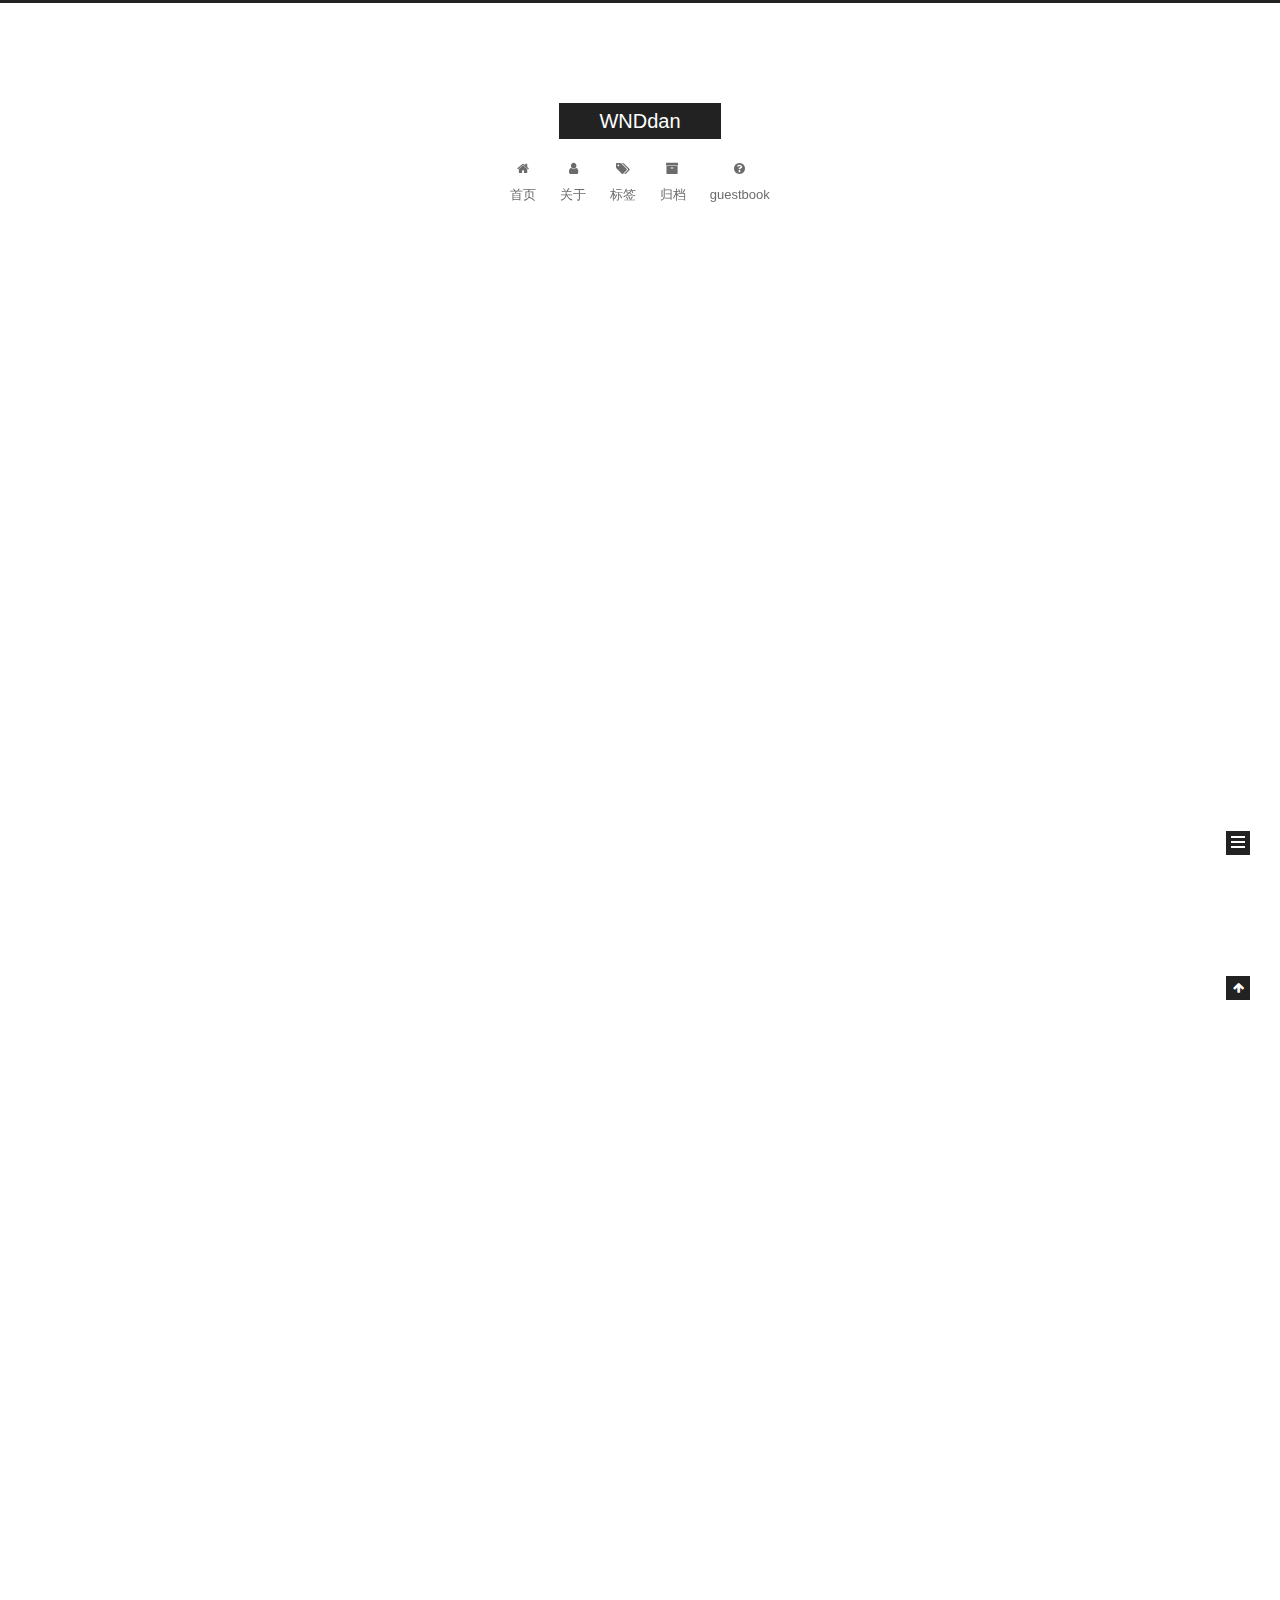
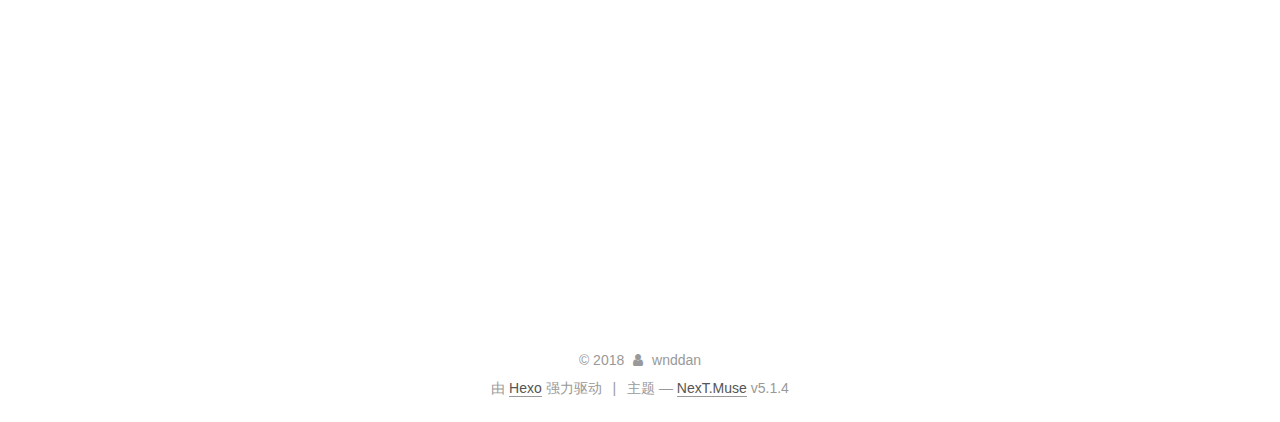
==== commit e263a185: "Site updated: 2018-04-10 17:49:27" ====
--- a/index.html
+++ b/index.html
@@ -259,6 +259,127 @@
   
   
   <div class="post-block">
+    <link itemprop="mainEntityOfPage" href="http://blog.nmap.run/2018/04/10/随便扯淡/">
+
+    <span hidden itemprop="author" itemscope itemtype="http://schema.org/Person">
+      <meta itemprop="name" content="wnddan">
+      <meta itemprop="description" content="">
+      <meta itemprop="image" content="/images/avatar.gif">
+    </span>
+
+    <span hidden itemprop="publisher" itemscope itemtype="http://schema.org/Organization">
+      <meta itemprop="name" content="WNDdan">
+    </span>
+
+    
+      <header class="post-header">
+
+        
+        
+          <h1 class="post-title" itemprop="name headline">
+                
+                <a class="post-title-link" href="/2018/04/10/随便扯淡/" itemprop="url">未命名</a></h1>
+        
+
+        <div class="post-meta">
+          <span class="post-time">
+            
+              <span class="post-meta-item-icon">
+                <i class="fa fa-calendar-o"></i>
+              </span>
+              
+                <span class="post-meta-item-text">发表于</span>
+              
+              <time title="创建于" itemprop="dateCreated datePublished" datetime="2018-04-10T17:48:08+08:00">
+                2018-04-10
+              </time>
+            
+
+            
+
+            
+          </span>
+
+          
+
+          
+            
+          
+
+          
+          
+
+          
+
+          
+
+          
+
+        </div>
+      </header>
+    
+
+    
+    
+    
+    <div class="post-body" itemprop="articleBody">
+
+      
+      
+
+      
+        
+          
+            <p>又是恍恍惚惚的好几个月，感觉不到自己的进步，甚至还是有些堕落。<br>莫名其妙的失落感一直冲击着自己，或许真的是寂寞太久了吧。<br>整个人也都显得萎靡不振<br>我也不知道自己到底想要什么，也不知道该做出怎样的改变。只是简单的感觉现在的生活我不满意，简单的感觉平凡足以杀死我。<br>想要不平凡<br>想要改变<br>却像弱智一样沉迷一些毫无价值的事情上<br>我也并不是对技术感觉到狂热<br>只是感觉 它能带给我异同感<br>懂常人之不能 恰恰是会给予很大的成就感吧</p>
+<p>make a big good</p>
+
+          
+        
+      
+    </div>
+    
+    
+    
+
+    
+
+    
+
+    
+
+    <footer class="post-footer">
+      
+
+      
+
+      
+
+      
+      
+        <div class="post-eof"></div>
+      
+    </footer>
+  </div>
+  
+  
+  
+  </article>
+
+
+    
+      
+
+  
+
+  
+  
+  
+
+  <article class="post post-type-normal" itemscope itemtype="http://schema.org/Article">
+  
+  
+  
+  <div class="post-block">
     <link itemprop="mainEntityOfPage" href="http://blog.nmap.run/2018/04/02/hello-world/">
 
     <span hidden itemprop="author" itemscope itemtype="http://schema.org/Person">
@@ -420,7 +541,7 @@
               
                 <a href="/archives/">
               
-                  <span class="site-state-item-count">1</span>
+                  <span class="site-state-item-count">2</span>
                   <span class="site-state-item-name">日志</span>
                 </a>
               </div>
--- a/css/main.css
+++ b/css/main.css
@@ -1822,7 +1822,7 @@
   width: 4px;
   height: 4px;
   border-radius: 50%;
-  background: #ffff36;
+  background: #ff116e;
 }
 .links-of-blogroll {
   font-size: 13px;
@@ -2660,3 +2660,9 @@
 .links-of-blogroll-inline .links-of-blogroll-item {
   display: inline-block;
 }
+body {
+  background-image: url("/images/background.png");
+  background-attachment: fixed;
+  background-repeat: no-repeat;
+  background-size: contain;
+}
